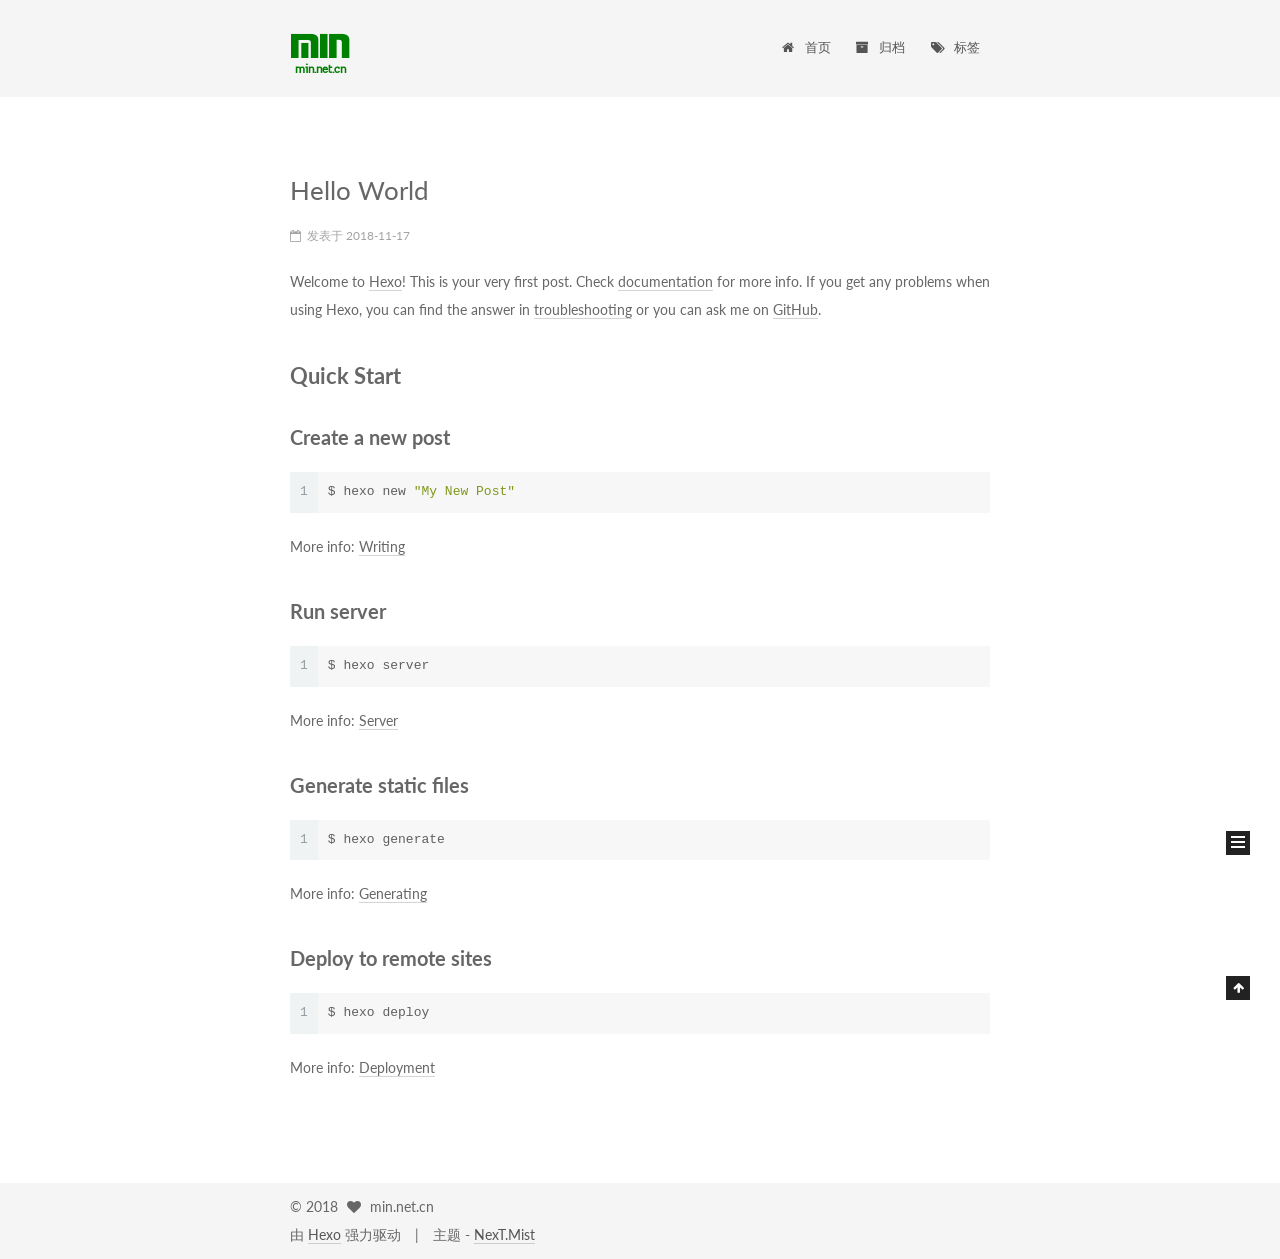
==== index.html @ 607eb0f5 "Site updated: 2018-11-21 21:12:52" ====
<!DOCTYPE html>



  


<html class="theme-next mist use-motion" lang="zh-Hans">
<head><meta name="generator" content="Hexo 3.8.0">
  <meta charset="UTF-8">
<meta http-equiv="X-UA-Compatible" content="IE=edge">
<meta name="viewport" content="width=device-width, initial-scale=1, maximum-scale=1">
<meta name="theme-color" content="#222">









<meta http-equiv="Cache-Control" content="no-transform">
<meta http-equiv="Cache-Control" content="no-siteapp">















  
  
  <link href="/lib/fancybox/source/jquery.fancybox.css?v=2.1.5" rel="stylesheet" type="text/css">




  
  
  
  

  
    
    
  

  

  

  

  

  
    
    
    <link href="//fonts.googleapis.com/css?family=Lato:300,300italic,400,400italic,700,700italic&subset=latin,latin-ext" rel="stylesheet" type="text/css">
  






<link href="/lib/font-awesome/css/font-awesome.min.css?v=4.6.2" rel="stylesheet" type="text/css">

<link href="/css/main.css?v=5.1.2" rel="stylesheet" type="text/css">


  <meta name="keywords" content="Hexo, NexT">








  <link rel="shortcut icon" type="image/x-icon" href="/favicon.ico?v=5.1.2">






<meta name="description" content="专注web前端开发">
<meta name="keywords" content="前端开发,javascript开发,html开发,css开发,vue开发,react开发,es6开发">
<meta property="og:type" content="website">
<meta property="og:title" content="min">
<meta property="og:url" content="http://min.net.cn/index.html">
<meta property="og:site_name" content="min">
<meta property="og:description" content="专注web前端开发">
<meta property="og:locale" content="zh-Hans">
<meta name="twitter:card" content="summary">
<meta name="twitter:title" content="min">
<meta name="twitter:description" content="专注web前端开发">



<script type="text/javascript" id="hexo.configurations">
  var NexT = window.NexT || {};
  var CONFIG = {
    root: '/',
    scheme: 'Mist',
    sidebar: {"position":"left","display":"post","offset":12,"offset_float":12,"b2t":false,"scrollpercent":false,"onmobile":false},
    fancybox: true,
    tabs: true,
    motion: true,
    duoshuo: {
      userId: '0',
      author: '博主'
    },
    algolia: {
      applicationID: '',
      apiKey: '',
      indexName: '',
      hits: {"per_page":10},
      labels: {"input_placeholder":"Search for Posts","hits_empty":"We didn't find any results for the search: ${query}","hits_stats":"${hits} results found in ${time} ms"}
    }
  };
</script>



  <link rel="canonical" href="http://min.net.cn/">





  <title>min - min.net.cn</title>
  














</head>

<body itemscope="" itemtype="http://schema.org/WebPage" lang="zh-Hans">

  
  
    
  

  <div class="container sidebar-position-left 
   page-home 
 ">
    <div class="headband"></div>

    <header id="header" class="header" itemscope="" itemtype="http://schema.org/WPHeader">
      <div class="header-inner"><div class="site-brand-wrapper">
  <div class="site-meta ">
    

    <div class="custom-logo-site-title">
      <a href="/" class="brand" rel="start">
        <!--<span class="logo-line-before"><i></i></span>
        <span class="logo-line-left"><i>&nbsp;</i></span>-->
        <span class="site-title">
        min
        <span class="logo-domain">min.net.cn</span>
        </span>
        <!--<span class="logo-line-right"><i>&nbsp;</i></span>
        <span class="logo-line-after"><i></i></span>-->
      </a>
    </div>
      
        <h1 class="site-subtitle" itemprop="description">min.net.cn</h1>
      
  </div>

  <div class="site-nav-toggle">
    <button>
      <span class="btn-bar"></span>
      <span class="btn-bar"></span>
      <span class="btn-bar"></span>
    </button>
  </div>
</div>

<nav class="site-nav">
  

  
    <ul id="menu" class="menu">
      
        
        <li class="menu-item menu-item-home">
          <a href="/" rel="section">
            
              <i class="menu-item-icon fa fa-fw fa-home"></i> <br>
            
            首页
          </a>
        </li>
      
        
        <li class="menu-item menu-item-archives">
          <a href="/archives/" rel="section">
            
              <i class="menu-item-icon fa fa-fw fa-archive"></i> <br>
            
            归档
          </a>
        </li>
      
        
        <li class="menu-item menu-item-tags">
          <a href="/tags/" rel="section">
            
              <i class="menu-item-icon fa fa-fw fa-tags"></i> <br>
            
            标签
          </a>
        </li>
      

      
    </ul>
  

  
</nav>



 </div>
    </header>

    <main id="main" class="main">
      <div class="main-inner">
        <div class="content-wrap">
          <div id="content" class="content">
            
  <section id="posts" class="posts-expand">
    
      

  

  
  
  

  <article class="post post-type-normal" itemscope="" itemtype="http://schema.org/Article">
  
  
  
  <div class="post-block">
    <link itemprop="mainEntityOfPage" href="http://min.net.cn/2018/11/17/hello-world/">

    <span hidden itemprop="author" itemscope="" itemtype="http://schema.org/Person">
      <meta itemprop="name" content="min.net.cn">
      <meta itemprop="description" content="">
      <meta itemprop="image" content="/images/avatar.gif">
    </span>

    <span hidden itemprop="publisher" itemscope="" itemtype="http://schema.org/Organization">
      <meta itemprop="name" content="min">
    </span>

    
      <header class="post-header">

        
        
          <h2 class="post-title" itemprop="name headline">
                
                <a class="post-title-link" href="/2018/11/17/hello-world/" itemprop="url">Hello World</a></h2>
        

        <div class="post-meta">
          <span class="post-time">
            
              <span class="post-meta-item-icon">
                <i class="fa fa-calendar-o"></i>
              </span>
              
                <span class="post-meta-item-text">发表于</span>
              
              <time title="创建于" itemprop="dateCreated datePublished" datetime="2018-11-17T22:28:00+08:00">
                2018-11-17
              </time>
            

            

            
          </span>

          

          
            
          

          
          

          

          

          

        </div>
      </header>
    

    
    
    
    <div class="post-body" itemprop="articleBody">

      
      

      
        
          
            <p>Welcome to <a href="https://hexo.io/" target="_blank" rel="noopener">Hexo</a>! This is your very first post. Check <a href="https://hexo.io/docs/" target="_blank" rel="noopener">documentation</a> for more info. If you get any problems when using Hexo, you can find the answer in <a href="https://hexo.io/docs/troubleshooting.html" target="_blank" rel="noopener">troubleshooting</a> or you can ask me on <a href="https://github.com/hexojs/hexo/issues" target="_blank" rel="noopener">GitHub</a>.</p>
<h2 id="Quick-Start"><a href="#Quick-Start" class="headerlink" title="Quick Start"></a>Quick Start</h2><h3 id="Create-a-new-post"><a href="#Create-a-new-post" class="headerlink" title="Create a new post"></a>Create a new post</h3><figure class="highlight bash"><table><tr><td class="gutter"><pre><span class="line">1</span><br></pre></td><td class="code"><pre><span class="line">$ hexo new <span class="string">"My New Post"</span></span><br></pre></td></tr></table></figure>
<p>More info: <a href="https://hexo.io/docs/writing.html" target="_blank" rel="noopener">Writing</a></p>
<h3 id="Run-server"><a href="#Run-server" class="headerlink" title="Run server"></a>Run server</h3><figure class="highlight bash"><table><tr><td class="gutter"><pre><span class="line">1</span><br></pre></td><td class="code"><pre><span class="line">$ hexo server</span><br></pre></td></tr></table></figure>
<p>More info: <a href="https://hexo.io/docs/server.html" target="_blank" rel="noopener">Server</a></p>
<h3 id="Generate-static-files"><a href="#Generate-static-files" class="headerlink" title="Generate static files"></a>Generate static files</h3><figure class="highlight bash"><table><tr><td class="gutter"><pre><span class="line">1</span><br></pre></td><td class="code"><pre><span class="line">$ hexo generate</span><br></pre></td></tr></table></figure>
<p>More info: <a href="https://hexo.io/docs/generating.html" target="_blank" rel="noopener">Generating</a></p>
<h3 id="Deploy-to-remote-sites"><a href="#Deploy-to-remote-sites" class="headerlink" title="Deploy to remote sites"></a>Deploy to remote sites</h3><figure class="highlight bash"><table><tr><td class="gutter"><pre><span class="line">1</span><br></pre></td><td class="code"><pre><span class="line">$ hexo deploy</span><br></pre></td></tr></table></figure>
<p>More info: <a href="https://hexo.io/docs/deployment.html" target="_blank" rel="noopener">Deployment</a></p>

          
        
      
    </div>
    
    
    

    

    

    

    <footer class="post-footer">
      

      

      

      
      
        <div class="post-eof"></div>
      
    </footer>
  </div>
  
  
  
  </article>


    
  </section>

  


          </div>
          


          

        </div>
        
          
  
  <div class="sidebar-toggle">
    <div class="sidebar-toggle-line-wrap">
      <span class="sidebar-toggle-line sidebar-toggle-line-first"></span>
      <span class="sidebar-toggle-line sidebar-toggle-line-middle"></span>
      <span class="sidebar-toggle-line sidebar-toggle-line-last"></span>
    </div>
  </div>

  <aside id="sidebar" class="sidebar">
    
    <div class="sidebar-inner">

      

      

      <section class="site-overview sidebar-panel sidebar-panel-active">
        <div class="site-author motion-element" itemprop="author" itemscope="" itemtype="http://schema.org/Person">
          <img class="site-author-image" itemprop="image" src="/images/avatar.gif" alt="min.net.cn">
          <p class="site-author-name" itemprop="name">min.net.cn</p>
           
              <p class="site-description motion-element" itemprop="description"></p>
           
        </div>
        <nav class="site-state motion-element">

          
            <div class="site-state-item site-state-posts">
              <a href="/archives/">
                <span class="site-state-item-count">1</span>
                <span class="site-state-item-name">日志</span>
              </a>
            </div>
          

          

          

        </nav>

        

        <div class="links-of-author motion-element">
          
        </div>

        
        

        
        

        


      </section>

      

      

    </div>
  </aside>


        
      </div>
    </main>

    <footer id="footer" class="footer">
      <div class="footer-inner">
        <div class="copyright">
  
  &copy; 
  <span itemprop="copyrightYear">2018</span>
  <span class="with-love">
    <i class="fa fa-heart"></i>
  </span>
  <span class="author" itemprop="copyrightHolder">min.net.cn</span>
</div>


<div class="powered-by">
  由 <a class="theme-link" href="https://hexo.io">Hexo</a> 强力驱动
</div>

<div class="theme-info">
  主题 -
  <a class="theme-link" href="https://github.com/iissnan/hexo-theme-next">
    NexT.Mist
  </a>
</div>


        

        
      </div>
    </footer>

    
      <div class="back-to-top">
        <i class="fa fa-arrow-up"></i>
        
      </div>
    

  </div>

  

<script type="text/javascript">
  if (Object.prototype.toString.call(window.Promise) !== '[object Function]') {
    window.Promise = null;
  }
</script>









  












  
  <script type="text/javascript" src="/lib/jquery/index.js?v=2.1.3"></script>

  
  <script type="text/javascript" src="/lib/fastclick/lib/fastclick.min.js?v=1.0.6"></script>

  
  <script type="text/javascript" src="/lib/jquery_lazyload/jquery.lazyload.js?v=1.9.7"></script>

  
  <script type="text/javascript" src="/lib/velocity/velocity.min.js?v=1.2.1"></script>

  
  <script type="text/javascript" src="/lib/velocity/velocity.ui.min.js?v=1.2.1"></script>

  
  <script type="text/javascript" src="/lib/fancybox/source/jquery.fancybox.pack.js?v=2.1.5"></script>


  


  <script type="text/javascript" src="/js/src/utils.js?v=5.1.2"></script>

  <script type="text/javascript" src="/js/src/motion.js?v=5.1.2"></script>



  
  

  
    <script type="text/javascript" src="/js/src/scrollspy.js?v=5.1.2"></script>
<script type="text/javascript" src="/js/src/post-details.js?v=5.1.2"></script>

  

  


  <script type="text/javascript" src="/js/src/bootstrap.js?v=5.1.2"></script>



  


  




	





  





  






  





  

  

  

  

  

  

</body>
</html>
---- css/main.css ----
/* normalize.css v3.0.2 | MIT License | git.io/normalize */
html {
  font-family: sans-serif; /* 1 */
  -ms-text-size-adjust: 100%; /* 2 */
  -webkit-text-size-adjust: 100%; /* 2 */
}
body {
  margin: 0;
}
article,
aside,
details,
figcaption,
figure,
footer,
header,
hgroup,
main,
menu,
nav,
section,
summary {
  display: block;
}
audio,
canvas,
progress,
video {
  display: inline-block; /* 1 */
  vertical-align: baseline; /* 2 */
}
audio:not([controls]) {
  display: none;
  height: 0;
}
[hidden],
template {
  display: none;
}
a {
  background-color: transparent;
}
a:active,
a:hover {
  outline: 0;
}
abbr[title] {
  border-bottom: 1px dotted;
}
b,
strong {
  font-weight: bold;
}
dfn {
  font-style: italic;
}
h1 {
  font-size: 2em;
  margin: 0.67em 0;
}
mark {
  background: #ff0;
  color: #000;
}
small {
  font-size: 80%;
}
sub,
sup {
  font-size: 75%;
  line-height: 0;
  position: relative;
  vertical-align: baseline;
}
sup {
  top: -0.5em;
}
sub {
  bottom: -0.25em;
}
img {
  border: 0;
}
svg:not(:root) {
  overflow: hidden;
}
figure {
  margin: 1em 40px;
}
hr {
  -moz-box-sizing: content-box;
  box-sizing: content-box;
  height: 0;
}
pre {
  overflow: auto;
}
code,
kbd,
pre,
samp {
  font-family: monospace, monospace;
  font-size: 1em;
}
button,
input,
optgroup,
select,
textarea {
  color: inherit; /* 1 */
  font: inherit; /* 2 */
  margin: 0; /* 3 */
}
button {
  overflow: visible;
}
button,
select {
  text-transform: none;
}
button,
html input[type="button"],
input[type="reset"],
input[type="submit"] {
  -webkit-appearance: button; /* 2 */
  cursor: pointer; /* 3 */
}
button[disabled],
html input[disabled] {
  cursor: default;
}
button::-moz-focus-inner,
input::-moz-focus-inner {
  border: 0;
  padding: 0;
}
input {
  line-height: normal;
}
input[type="checkbox"],
input[type="radio"] {
  box-sizing: border-box; /* 1 */
  padding: 0; /* 2 */
}
input[type="number"]::-webkit-inner-spin-button,
input[type="number"]::-webkit-outer-spin-button {
  height: auto;
}
input[type="search"] {
  -webkit-appearance: textfield; /* 1 */
  -moz-box-sizing: content-box;
  -webkit-box-sizing: content-box; /* 2 */
  box-sizing: content-box;
}
input[type="search"]::-webkit-search-cancel-button,
input[type="search"]::-webkit-search-decoration {
  -webkit-appearance: none;
}
fieldset {
  border: 1px solid #c0c0c0;
  margin: 0 2px;
  padding: 0.35em 0.625em 0.75em;
}
legend {
  border: 0; /* 1 */
  padding: 0; /* 2 */
}
textarea {
  overflow: auto;
}
optgroup {
  font-weight: bold;
}
table {
  border-collapse: collapse;
  border-spacing: 0;
}
td,
th {
  padding: 0;
}
::selection {
  background: #262a30;
  color: #fff;
}
body {
  position: relative;
  font-family: 'Lato', "PingFang SC", "Microsoft YaHei", sans-serif;
  font-size: 14px;
  line-height: 2;
  color: #555;
  background: #fff;
}
@media (max-width: 767px) {
  body {
    padding-right: 0 !important;
  }
}
@media (min-width: 768px) and (max-width: 991px) {
  body {
    padding-right: 0 !important;
  }
}
@media (min-width: 1600px) {
  body {
    font-size: 16px;
  }
}
h1,
h2,
h3,
h4,
h5,
h6 {
  margin: 0;
  padding: 0;
  font-weight: bold;
  line-height: 1.5;
  font-family: 'Lato', "PingFang SC", "Microsoft YaHei", sans-serif;
}
h2,
h3,
h4,
h5,
h6 {
  margin: 20px 0 15px;
}
h1 {
  font-size: 24px;
}
@media (max-width: 767px) {
  h1 {
    font-size: 20px;
  }
}
h2 {
  font-size: 22px;
}
@media (max-width: 767px) {
  h2 {
    font-size: 18px;
  }
}
h3 {
  font-size: 20px;
}
@media (max-width: 767px) {
  h3 {
    font-size: 16px;
  }
}
h4 {
  font-size: 18px;
}
@media (max-width: 767px) {
  h4 {
    font-size: 14px;
  }
}
h5 {
  font-size: 16px;
}
@media (max-width: 767px) {
  h5 {
    font-size: 12px;
  }
}
h6 {
  font-size: 14px;
}
@media (max-width: 767px) {
  h6 {
    font-size: 10px;
  }
}
p {
  margin: 0 0 20px 0;
}
a {
  color: #555;
  text-decoration: none;
  border-bottom: 1px solid #999;
  word-wrap: break-word;
}
a:hover {
  color: #222;
  border-bottom-color: #222;
}
blockquote {
  margin: 0;
  padding: 0;
}
img {
  display: block;
  margin: auto;
  max-width: 100%;
  height: auto;
}
hr {
  margin: 40px 0;
  height: 3px;
  border: none;
  background-color: #ddd;
  background-image: repeating-linear-gradient(-45deg, #fff, #fff 4px, transparent 4px, transparent 8px);
}
blockquote {
  padding: 0 15px;
  color: #666;
  border-left: 4px solid #ddd;
}
blockquote cite::before {
  content: "-";
  padding: 0 5px;
}
dt {
  font-weight: 700;
}
dd {
  margin: 0;
  padding: 0;
}
.text-left {
  text-align: left;
}
.text-center {
  text-align: center;
}
.text-right {
  text-align: right;
}
.text-justify {
  text-align: justify;
}
.text-nowrap {
  white-space: nowrap;
}
.text-lowercase {
  text-transform: lowercase;
}
.text-uppercase {
  text-transform: uppercase;
}
.text-capitalize {
  text-transform: capitalize;
}
.center-block {
  display: block;
  margin-left: auto;
  margin-right: auto;
}
.clearfix:before,
.clearfix:after {
  content: " ";
  display: table;
}
.clearfix:after {
  clear: both;
}
.pullquote {
  width: 45%;
}
.pullquote.left {
  float: left;
  margin-left: 5px;
  margin-right: 10px;
}
.pullquote.right {
  float: right;
  margin-left: 10px;
  margin-right: 5px;
}
.affix.affix.affix {
  position: fixed;
}
.translation {
  margin-top: -20px;
  font-size: 14px;
  color: #999;
}
.scrollbar-measure {
  width: 100px;
  height: 100px;
  overflow: scroll;
  position: absolute;
  top: -9999px;
}
.use-motion .motion-element {
  opacity: 0;
}
table {
  margin: 20px 0;
  width: 100%;
  border-collapse: collapse;
  border-spacing: 0;
  border: 1px solid #ddd;
  font-size: 14px;
  table-layout: fixed;
  word-wrap: break-all;
}
table>tbody>tr:nth-of-type(odd) {
  background-color: #f9f9f9;
}
table>tbody>tr:hover {
  background-color: #f5f5f5;
}
caption,
th,
td {
  padding: 8px;
  text-align: left;
  vertical-align: middle;
  font-weight: normal;
}
th,
td {
  border-bottom: 3px solid #ddd;
  border-right: 1px solid #eee;
}
th {
  padding-bottom: 10px;
  font-weight: 700;
}
td {
  border-bottom-width: 1px;
}
html,
body {
  height: 100%;
}
.container {
  position: relative;
  min-height: 100%;
}
.header-inner {
  margin: 0 auto;
  padding: 100px 0 70px;
  width: 700px;
}
@media (min-width: 1600px) {
  .container .header-inner {
    width: 900px;
  }
}
.main {
  padding-bottom: 150px;
}
.main-inner {
  margin: 0 auto;
  width: 700px;
}
@media (min-width: 1600px) {
  .container .main-inner {
    width: 900px;
  }
}
.footer {
  position: absolute;
  left: 0;
  bottom: 0;
  width: 100%;
  min-height: 50px;
}
.footer-inner {
  box-sizing: border-box;
  margin: 20px auto;
  width: 700px;
}
@media (min-width: 1600px) {
  .container .footer-inner {
    width: 900px;
  }
}
pre,
.highlight {
  overflow: auto;
  margin: 20px 0;
  padding: 0;
  font-size: 13px;
  color: #4d4d4c;
  background: #f7f7f7;
  line-height: 1.6;
}
pre,
code {
  font-family: consolas, Menlo, "PingFang SC", "Microsoft YaHei", monospace;
}
code {
  padding: 2px 4px;
  word-wrap: break-word;
  color: #555;
  background: #eee;
  border-radius: 3px;
  font-size: 13px;
}
pre code {
  padding: 0;
  color: #4d4d4c;
  background: none;
  text-shadow: none;
}
.highlight {
  border-radius: 1px;
}
.highlight pre {
  border: none;
  margin: 0;
  padding: 10px 0;
}
.highlight table {
  margin: 0;
  width: auto;
  border: none;
}
.highlight td {
  border: none;
  padding: 0;
}
.highlight figcaption {
  font-size: 1em;
  color: #4d4d4c;
  line-height: 1em;
  margin-bottom: 1em;
}
.highlight figcaption:before,
.highlight figcaption:after {
  content: " ";
  display: table;
}
.highlight figcaption:after {
  clear: both;
}
.highlight figcaption a {
  float: right;
  color: #4d4d4c;
}
.highlight figcaption a:hover {
  border-bottom-color: #4d4d4c;
}
.highlight .gutter pre {
  padding-left: 10px;
  padding-right: 10px;
  color: #869194;
  text-align: right;
  background-color: #eff2f3;
}
.highlight .code pre {
  width: 100%;
  padding-left: 10px;
  padding-right: 10px;
  background-color: #f7f7f7;
}
.highlight .line {
  height: 20px;
}
.gutter {
  -webkit-user-select: none;
  -moz-user-select: none;
  -ms-user-select: none;
  user-select: none;
}
.gist table {
  width: auto;
}
.gist table td {
  border: none;
}
pre .deletion {
  background: #fdd;
}
pre .addition {
  background: #dfd;
}
pre .meta {
  color: #8959a8;
}
pre .comment {
  color: #8e908c;
}
pre .variable,
pre .attribute,
pre .tag,
pre .regexp,
pre .ruby .constant,
pre .xml .tag .title,
pre .xml .pi,
pre .xml .doctype,
pre .html .doctype,
pre .css .id,
pre .css .class,
pre .css .pseudo {
  color: #c82829;
}
pre .number,
pre .preprocessor,
pre .built_in,
pre .literal,
pre .params,
pre .constant,
pre .command {
  color: #f5871f;
}
pre .ruby .class .title,
pre .css .rules .attribute,
pre .string,
pre .value,
pre .inheritance,
pre .header,
pre .ruby .symbol,
pre .xml .cdata,
pre .special,
pre .number,
pre .formula {
  color: #718c00;
}
pre .title,
pre .css .hexcolor {
  color: #3e999f;
}
pre .function,
pre .python .decorator,
pre .python .title,
pre .ruby .function .title,
pre .ruby .title .keyword,
pre .perl .sub,
pre .javascript .title,
pre .coffeescript .title {
  color: #4271ae;
}
pre .keyword,
pre .javascript .function {
  color: #8959a8;
}
.full-image.full-image.full-image {
  border: none;
  max-width: 100%;
  width: auto;
  margin: 20px auto;
}
@media (min-width: 992px) {
  .full-image.full-image.full-image {
    max-width: none;
    width: 110%;
    margin: 25px -5%;
  }
}
.blockquote-center,
.page-home .post-type-quote blockquote,
.page-post-detail .post-type-quote blockquote {
  position: relative;
  margin: 40px 0;
  padding: 0;
  border-left: none;
  text-align: center;
}
.blockquote-center::before,
.page-home .post-type-quote blockquote::before,
.page-post-detail .post-type-quote blockquote::before,
.blockquote-center::after,
.page-home .post-type-quote blockquote::after,
.page-post-detail .post-type-quote blockquote::after {
  position: absolute;
  content: ' ';
  display: block;
  width: 100%;
  height: 24px;
  opacity: 0.2;
  background-repeat: no-repeat;
  background-position: 0 -6px;
  background-size: 22px 22px;
}
.blockquote-center::before,
.page-home .post-type-quote blockquote::before,
.page-post-detail .post-type-quote blockquote::before {
  top: -20px;
  background-image: url("../images/quote-l.svg");
  border-top: 1px solid #ccc;
}
.blockquote-center::after,
.page-home .post-type-quote blockquote::after,
.page-post-detail .post-type-quote blockquote::after {
  bottom: -20px;
  background-image: url("../images/quote-r.svg");
  border-bottom: 1px solid #ccc;
  background-position: 100% 8px;
}
.blockquote-center p,
.page-home .post-type-quote blockquote p,
.page-post-detail .post-type-quote blockquote p,
.blockquote-center div,
.page-home .post-type-quote blockquote div,
.page-post-detail .post-type-quote blockquote div {
  text-align: center;
}
.post .post-body .group-picture img {
  box-sizing: border-box;
  padding: 0 3px;
  border: none;
}
.post .group-picture-row {
  overflow: hidden;
  margin-top: 6px;
}
.post .group-picture-row:first-child {
  margin-top: 0;
}
.post .group-picture-column {
  float: left;
}
.page-post-detail .post-body .group-picture-column {
  float: none;
  margin-top: 10px;
  width: auto !important;
}
.page-post-detail .post-body .group-picture-column img {
  margin: 0 auto;
}
.page-archive .group-picture-container {
  overflow: hidden;
}
.page-archive .group-picture-row {
  float: left;
}
.page-archive .group-picture-row:first-child {
  margin-top: 6px;
}
.page-archive .group-picture-column {
  max-width: 150px;
  max-height: 150px;
}
.post-body .note {
  position: relative;
  padding: 15px;
  margin-bottom: 20px;
  border: 1px solid #eee;
  border-left-width: 5px;
  border-radius: 3px;
}
.post-body .note h2,
.post-body .note h3,
.post-body .note h4,
.post-body .note h5,
.post-body .note h6 {
  margin-top: 0;
  margin-bottom: 0;
  border-bottom: initial;
  padding-top: 0 !important;
}
.post-body .note p:first-child,
.post-body .note ul:first-child,
.post-body .note ol:first-child,
.post-body .note table:first-child,
.post-body .note pre:first-child,
.post-body .note blockquote:first-child {
  margin-top: 0;
}
.post-body .note p:last-child,
.post-body .note ul:last-child,
.post-body .note ol:last-child,
.post-body .note table:last-child,
.post-body .note pre:last-child,
.post-body .note blockquote:last-child {
  margin-bottom: 0;
}
.post-body .note.default {
  border-left-color: #777;
}
.post-body .note.default h2,
.post-body .note.default h3,
.post-body .note.default h4,
.post-body .note.default h5,
.post-body .note.default h6 {
  color: #777;
}
.post-body .note.primary {
  border-left-color: #6f42c1;
}
.post-body .note.primary h2,
.post-body .note.primary h3,
.post-body .note.primary h4,
.post-body .note.primary h5,
.post-body .note.primary h6 {
  color: #6f42c1;
}
.post-body .note.info {
  border-left-color: #428bca;
}
.post-body .note.info h2,
.post-body .note.info h3,
.post-body .note.info h4,
.post-body .note.info h5,
.post-body .note.info h6 {
  color: #428bca;
}
.post-body .note.success {
  border-left-color: #5cb85c;
}
.post-body .note.success h2,
.post-body .note.success h3,
.post-body .note.success h4,
.post-body .note.success h5,
.post-body .note.success h6 {
  color: #5cb85c;
}
.post-body .note.warning {
  border-left-color: #f0ad4e;
}
.post-body .note.warning h2,
.post-body .note.warning h3,
.post-body .note.warning h4,
.post-body .note.warning h5,
.post-body .note.warning h6 {
  color: #f0ad4e;
}
.post-body .note.danger {
  border-left-color: #d9534f;
}
.post-body .note.danger h2,
.post-body .note.danger h3,
.post-body .note.danger h4,
.post-body .note.danger h5,
.post-body .note.danger h6 {
  color: #d9534f;
}
.post-body .label {
  display: inline;
  padding: 0 2px;
  white-space: nowrap;
}
.post-body .label.default {
  background-color: #f0f0f0;
}
.post-body .label.primary {
  background-color: #efe6f7;
}
.post-body .label.info {
  background-color: #e5f2f8;
}
.post-body .label.success {
  background-color: #e7f4e9;
}
.post-body .label.warning {
  background-color: #fcf6e1;
}
.post-body .label.danger {
  background-color: #fae8eb;
}
.post-body .tabs {
  position: relative;
  display: block;
  margin-bottom: 20px;
  padding-top: 10px;
}
.post-body .tabs ul.nav-tabs {
  margin: 0;
  padding: 0;
  display: flex;
  margin-bottom: -1px;
}
@media (max-width: 413px) {
  .post-body .tabs ul.nav-tabs {
    display: block;
    margin-bottom: 5px;
  }
}
.post-body .tabs ul.nav-tabs li.tab {
  list-style-type: none !important;
  margin: 0 0.25em 0 0;
  border-top: 3px solid transparent;
  border-left: 1px solid transparent;
  border-right: 1px solid transparent;
}
@media (max-width: 413px) {
  .post-body .tabs ul.nav-tabs li.tab {
    margin: initial;
    border-top: 1px solid transparent;
    border-left: 3px solid transparent;
    border-right: 1px solid transparent;
    border-bottom: 1px solid transparent;
  }
}
.post-body .tabs ul.nav-tabs li.tab a {
  outline: 0;
  border-bottom: initial;
  display: block;
  line-height: 1.8em;
  padding: 0.25em 0.75em;
  transition-duration: 0.2s;
  transition-timing-function: ease-out;
  transition-delay: 0s;
}
.post-body .tabs ul.nav-tabs li.tab a i {
  width: 1.285714285714286em;
}
.post-body .tabs ul.nav-tabs li.tab.active {
  border-top: 3px solid #fc6423;
  border-left: 1px solid #ddd;
  border-right: 1px solid #ddd;
  background-color: #fff;
}
@media (max-width: 413px) {
  .post-body .tabs ul.nav-tabs li.tab.active {
    border-top: 1px solid #ddd;
    border-left: 3px solid #fc6423;
    border-right: 1px solid #ddd;
    border-bottom: 1px solid #ddd;
  }
}
.post-body .tabs ul.nav-tabs li.tab.active a {
  cursor: default;
  color: #555;
}
.post-body .tabs .tab-content {
  background-color: #fff;
}
.post-body .tabs .tab-content .tab-pane {
  border: 1px solid #ddd;
  padding: 20px 20px 0 20px;
}
.post-body .tabs .tab-content .tab-pane:not(.active) {
  display: none !important;
}
.post-body .tabs .tab-content .tab-pane.active {
  display: block !important;
}
.btn {
  display: inline-block;
  padding: 0 20px;
  font-size: 14px;
  color: #fff;
  background: #222;
  border: 2px solid #222;
  text-decoration: none;
  border-radius: 0;
  transition-property: background-color;
  transition-duration: 0.2s;
  transition-timing-function: ease-in-out;
  transition-delay: 0s;
}
.btn:hover,
.post-button .btn:hover {
  border-color: #222;
  color: #222;
  background: #fff;
}
.btn-bar {
  display: block;
  width: 22px;
  height: 2px;
  background: #555;
  border-radius: 1px;
}
.btn-bar+.btn-bar {
  margin-top: 4px;
}
.pagination {
  margin: 120px 0 40px;
  text-align: center;
  border-top: 1px solid #eee;
}
.page-number-basic,
.pagination .prev,
.pagination .next,
.pagination .page-number,
.pagination .space {
  display: inline-block;
  position: relative;
  top: -1px;
  margin: 0 10px;
  padding: 0 10px;
  line-height: 30px;
}
@media (max-width: 767px) {
  .page-number-basic,
  .pagination .prev,
  .pagination .next,
  .pagination .page-number,
  .pagination .space {
    margin: 0 5px;
  }
}
.pagination .prev,
.pagination .next,
.pagination .page-number {
  border-bottom: 0;
  border-top: 1px solid #eee;
  transition-property: border-color;
  transition-duration: 0.2s;
  transition-timing-function: ease-in-out;
  transition-delay: 0s;
}
.pagination .prev:hover,
.pagination .next:hover,
.pagination .page-number:hover {
  border-top-color: #222;
}
.pagination .space {
  padding: 0;
  margin: 0;
}
.pagination .prev {
  margin-left: 0;
}
.pagination .next {
  margin-right: 0;
}
.pagination .page-number.current {
  color: #fff;
  background: #ccc;
  border-top-color: #ccc;
}
@media (max-width: 767px) {
  .pagination {
    border-top: none;
  }
  .pagination .prev,
  .pagination .next,
  .pagination .page-number {
    margin-bottom: 10px;
    border-top: 0;
    border-bottom: 1px solid #eee;
  }
  .pagination .prev:hover,
  .pagination .next:hover,
  .pagination .page-number:hover {
    border-bottom-color: #222;
  }
}
.comments {
  margin: 60px 20px 0;
}
.tag-cloud {
  text-align: center;
}
.tag-cloud a {
  display: inline-block;
  margin: 10px;
}
.back-to-top {
  box-sizing: border-box;
  position: fixed;
  bottom: -100px;
  right: 30px;
  z-index: 1050;
  padding: 0 6px;
  width: 24px;
  background: #222;
  font-size: 12px;
  opacity: 1;
  color: #fff;
  cursor: pointer;
  text-align: center;
  -webkit-transform: translateZ(0);
  transition-property: bottom;
  transition-duration: 0.2s;
  transition-timing-function: ease-in-out;
  transition-delay: 0s;
}
@media (min-width: 768px) and (max-width: 991px) {
  .back-to-top {
    display: none !important;
  }
}
@media (max-width: 767px) {
  .back-to-top {
    display: none !important;
  }
}
.back-to-top.back-to-top-on {
  bottom: 19px;
}
.header {
  background: transparent;
}
.header-inner {
  position: relative;
}
.headband {
  height: 3px;
  background: #222;
}
.site-meta {
  margin: 0;
  text-align: left;
}
@media (max-width: 767px) {
  .site-meta {
    text-align: center;
  }
}
.brand {
  position: relative;
  display: inline-block;
  padding: 0 40px;
  color: #222;
  background: #222;
  border-bottom: none;
}
.brand:hover {
  color: #222;
}
.logo {
  display: inline-block;
  margin-right: 5px;
  line-height: 36px;
  vertical-align: top;
}
.site-title {
  display: inline-block;
  vertical-align: top;
  line-height: 36px;
  font-size: 20px;
  font-weight: normal;
  font-family: 'Lato', "PingFang SC", "Microsoft YaHei", sans-serif;
}
.site-subtitle {
  margin-top: 10px;
  font-size: 13px;
  color: #999;
}
.use-motion .brand {
  opacity: 0;
}
.use-motion .logo,
.use-motion .site-title,
.use-motion .site-subtitle {
  opacity: 0;
  position: relative;
  top: -10px;
}
.site-nav-toggle {
  display: none;
  position: absolute;
  top: 10px;
  left: 10px;
}
@media (max-width: 767px) {
  .site-nav-toggle {
    display: block;
  }
}
.site-nav-toggle button {
  margin-top: 2px;
  padding: 9px 10px;
  background: transparent;
  border: none;
}
@media (max-width: 767px) {
  .site-nav {
    display: none;
    margin: 0 -10px;
    padding: 0 10px;
    clear: both;
    border-top: 1px solid #ddd;
  }
}
@media (min-width: 768px) and (max-width: 991px) {
  .site-nav {
    display: block !important;
  }
}
@media (min-width: 992px) {
  .site-nav {
    display: block !important;
  }
}
.menu {
  margin-top: 20px;
  padding-left: 0;
  text-align: center;
}
.menu .menu-item {
  display: inline-block;
  margin: 0 10px;
  list-style: none;
}
@media screen and (max-width: 767px) {
  .menu .menu-item {
    margin-top: 10px;
  }
}
.menu .menu-item a {
  display: block;
  font-size: 13px;
  line-height: inherit;
  border-bottom: 1px solid transparent;
  transition-property: border-color;
  transition-duration: 0.2s;
  transition-timing-function: ease-in-out;
  transition-delay: 0s;
}
.menu .menu-item a:hover {
  border-bottom-color: #222;
}
.menu .menu-item .fa {
  margin-right: 5px;
}
.use-motion .menu-item {
  opacity: 0;
}
.post-body {
  font-family: 'Lato', "PingFang SC", "Microsoft YaHei", sans-serif;
}
@media (max-width: 767px) {
  .post-body {
    word-break: break-word;
  }
}
.post-body .fancybox img {
  display: block !important;
  margin: 0 auto;
  cursor: pointer;
  cursor: zoom-in;
  cursor: -webkit-zoom-in;
}
.post-body .image-caption,
.post-body .figure .caption {
  margin: 10px auto 15px;
  text-align: center;
  font-size: 14px;
  color: #999;
  font-weight: bold;
  line-height: 1;
}
.post-sticky-flag {
  display: inline-block;
  font-size: 16px;
  -ms-transform: rotate(30deg);
  -webkit-transform: rotate(30deg);
  -moz-transform: rotate(30deg);
  -ms-transform: rotate(30deg);
  -o-transform: rotate(30deg);
  transform: rotate(30deg);
}
.posts-expand {
  padding-top: 40px;
}
@media (max-width: 767px) {
  .posts-expand {
    margin: 0 20px;
  }
  .post-body pre {
    padding: 10px;
  }
  .post-body pre .gutter pre {
    padding-right: 10px;
  }
  .post-body .highlight {
    margin-left: 0px;
    margin-right: 0px;
    padding: 0;
  }
  .post-body .highlight .gutter pre {
    padding-right: 10px;
  }
}
@media (min-width: 992px) {
  .posts-expand .post-body {
    text-align: justify;
  }
}
.posts-expand .post-body h2,
.posts-expand .post-body h3,
.posts-expand .post-body h4,
.posts-expand .post-body h5,
.posts-expand .post-body h6 {
  padding-top: 10px;
}
.posts-expand .post-body h2 .header-anchor,
.posts-expand .post-body h3 .header-anchor,
.posts-expand .post-body h4 .header-anchor,
.posts-expand .post-body h5 .header-anchor,
.posts-expand .post-body h6 .header-anchor {
  float: right;
  margin-left: 10px;
  color: #ccc;
  border-bottom-style: none;
  visibility: hidden;
}
.posts-expand .post-body h2 .header-anchor:hover,
.posts-expand .post-body h3 .header-anchor:hover,
.posts-expand .post-body h4 .header-anchor:hover,
.posts-expand .post-body h5 .header-anchor:hover,
.posts-expand .post-body h6 .header-anchor:hover {
  color: inherit;
}
.posts-expand .post-body h2:hover .header-anchor,
.posts-expand .post-body h3:hover .header-anchor,
.posts-expand .post-body h4:hover .header-anchor,
.posts-expand .post-body h5:hover .header-anchor,
.posts-expand .post-body h6:hover .header-anchor {
  visibility: visible;
}
.posts-expand .post-body ul li {
  list-style: circle;
}
.posts-expand .post-body img {
  box-sizing: border-box;
  margin: auto;
  padding: 3px;
  border: 1px solid #ddd;
}
.posts-expand .fancybox img {
  margin: 0 auto;
}
@media (max-width: 767px) {
  .posts-collapse {
    margin: 0 20px;
  }
  .posts-collapse .post-title,
  .posts-collapse .post-meta {
    display: block;
    width: auto;
    text-align: left;
  }
}
.posts-collapse {
  position: relative;
  z-index: 1010;
  margin-left: 0;
}
.posts-collapse::after {
  content: " ";
  position: absolute;
  top: 20px;
  left: 0;
  margin-left: -2px;
  width: 4px;
  height: 100%;
  background: #f5f5f5;
  z-index: -1;
}
@media (max-width: 767px) {
  .posts-collapse {
    margin: 0 20px;
  }
}
.posts-collapse .collection-title {
  position: relative;
  margin: 60px 0;
}
.posts-collapse .collection-title h1,
.posts-collapse .collection-title h2 {
  margin-left: 20px;
}
.posts-collapse .collection-title small {
  color: #bbb;
  margin-left: 5px;
}
.posts-collapse .collection-title::before {
  content: " ";
  position: absolute;
  left: 0;
  top: 50%;
  margin-left: -4px;
  margin-top: -4px;
  width: 8px;
  height: 8px;
  background: #bbb;
  border-radius: 50%;
}
.posts-collapse .post {
  margin: 30px 0;
}
.posts-collapse .post-header {
  position: relative;
  transition-duration: 0.2s;
  transition-timing-function: ease-in-out;
  transition-delay: 0s;
  transition-property: border;
  border-bottom: 1px dashed #ccc;
}
.posts-collapse .post-header::before {
  content: " ";
  position: absolute;
  left: 0;
  top: 12px;
  width: 6px;
  height: 6px;
  margin-left: -4px;
  background: #bbb;
  border-radius: 50%;
  border: 1px solid #fff;
  transition-duration: 0.2s;
  transition-timing-function: ease-in-out;
  transition-delay: 0s;
  transition-property: background;
}
.posts-collapse .post-header:hover {
  border-bottom-color: #666;
}
.posts-collapse .post-header:hover::before {
  background: #222;
}
.posts-collapse .post-meta {
  position: absolute;
  font-size: 12px;
  left: 20px;
  top: 5px;
}
.posts-collapse .post-comments-count {
  display: none;
}
.posts-collapse .post-title {
  margin-left: 60px;
  font-size: 16px;
  font-weight: normal;
  line-height: inherit;
}
.posts-collapse .post-title::after {
  margin-left: 3px;
  opacity: 0.6;
}
.posts-collapse .post-title a {
  color: #666;
  border-bottom: none;
}
.page-home .post-type-quote .post-header,
.page-post-detail .post-type-quote .post-header,
.page-home .post-type-quote .post-tags,
.page-post-detail .post-type-quote .post-tags {
  display: none;
}
.posts-expand .post-title {
  font-size: 26px;
  text-align: center;
  word-break: break-word;
  font-weight: 400;
}
@media (max-width: 767px) {
  .posts-expand .post-title {
    font-size: 22px;
  }
}
.posts-expand .post-title-link {
  display: inline-block;
  position: relative;
  color: #555;
  border-bottom: none;
  line-height: 1.2;
  vertical-align: top;
}
.posts-expand .post-title-link::before {
  content: "";
  position: absolute;
  width: 100%;
  height: 2px;
  bottom: 0;
  left: 0;
  background-color: #000;
  visibility: hidden;
  -webkit-transform: scaleX(0);
  -moz-transform: scaleX(0);
  -ms-transform: scaleX(0);
  -o-transform: scaleX(0);
  transform: scaleX(0);
  transition-duration: 0.2s;
  transition-timing-function: ease-in-out;
  transition-delay: 0s;
}
.posts-expand .post-title-link:hover::before {
  visibility: visible;
  -webkit-transform: scaleX(1);
  -moz-transform: scaleX(1);
  -ms-transform: scaleX(1);
  -o-transform: scaleX(1);
  transform: scaleX(1);
}
.posts-expand .post-title-link .fa {
  font-size: 16px;
}
.posts-expand .post-meta {
  margin: 3px 0 60px 0;
  color: #999;
  font-family: 'Lato', "PingFang SC", "Microsoft YaHei", sans-serif;
  font-size: 12px;
  text-align: center;
}
.posts-expand .post-meta .post-category-list {
  display: inline-block;
  margin: 0;
  padding: 3px;
}
.posts-expand .post-meta .post-category-list-link {
  color: #999;
}
.posts-expand .post-meta .post-description {
  font-size: 14px;
  margin-top: 2px;
}
.post-wordcount {
  display: inline-block;
}
.post-meta-divider {
  margin: 0 0.5em;
}
.post-meta-item-icon {
  margin-right: 3px;
}
@media (min-width: 768px) and (max-width: 991px) {
  .post-meta-item-icon {
    display: inline-block;
  }
}
@media (max-width: 767px) {
  .post-meta-item-icon {
    display: inline-block;
  }
}
@media (min-width: 768px) and (max-width: 991px) {
  .post-meta-item-text {
    display: none;
  }
}
@media (max-width: 767px) {
  .post-meta-item-text {
    display: none;
  }
}
@media (max-width: 767px) {
  .posts-expand .post-comments-count {
    display: none;
  }
}
.post-button {
  margin-top: 50px;
}
.post-button .btn {
  color: #555;
  font-size: 14px;
  background: transparent;
  border-radius: 0;
  line-height: 2;
  margin: 0 4px 8px 4px;
}
.post-button .fa-fw {
  width: 1.285714285714286em;
  text-align: left;
}
.posts-expand .post-tags {
  margin-top: 40px;
  text-align: center;
}
.posts-expand .post-tags a {
  display: inline-block;
  margin-right: 10px;
  font-size: 13px;
}
.post-nav {
  display: table;
  margin-top: 15px;
  width: 100%;
  border-top: 1px solid #eee;
}
.post-nav-divider {
  display: table-cell;
  width: 10%;
}
.post-nav-item {
  display: table-cell;
  padding: 10px 0 0 0;
  width: 45%;
  vertical-align: top;
}
.post-nav-item a {
  position: relative;
  display: block;
  line-height: 25px;
  font-size: 14px;
  color: #555;
  border-bottom: none;
}
.post-nav-item a:hover {
  color: #222;
  border-bottom: none;
}
.post-nav-item a:active {
  top: 2px;
}
.post-nav-item .fa {
  position: absolute;
  top: 8px;
  left: 0;
  font-size: 12px;
}
.post-nav-next a {
  padding-left: 15px;
}
.post-nav-prev {
  text-align: right;
}
.post-nav-prev a {
  padding-right: 15px;
}
.post-nav-prev .fa {
  right: 0;
  left: auto;
}
.posts-expand .post-eof {
  display: block;
  margin: 80px auto 60px;
  width: 8%;
  height: 1px;
  background: #ccc;
  text-align: center;
}
.post:last-child .post-eof.post-eof.post-eof {
  display: none;
}
.post-gallery {
  display: table;
  table-layout: fixed;
  width: 100%;
  border-collapse: separate;
}
.post-gallery-row {
  display: table-row;
}
.post-gallery .post-gallery-img {
  display: table-cell;
  text-align: center;
  vertical-align: middle;
  border: none;
}
.post-gallery .post-gallery-img img {
  max-width: 100%;
  max-height: 100%;
  border: none;
}
.fancybox-close,
.fancybox-close:hover {
  border: none;
}
.rtl.post-body p,
.rtl.post-body a,
.rtl.post-body h1,
.rtl.post-body h2,
.rtl.post-body h3,
.rtl.post-body h4,
.rtl.post-body h5,
.rtl.post-body h6,
.rtl.post-body li,
.rtl.post-body ul,
.rtl.post-body ol {
  direction: rtl;
  font-family: UKIJ Ekran;
}
.rtl.post-title {
  font-family: UKIJ Ekran;
}
.sidebar {
  position: fixed;
  right: 0;
  top: 0;
  bottom: 0;
  width: 0;
  z-index: 1040;
  box-shadow: inset 0 2px 6px #000;
  background: #222;
  -webkit-transform: translateZ(0);
}
.sidebar a {
  color: #999;
  border-bottom-color: #555;
}
.sidebar a:hover {
  color: #eee;
}
@media (min-width: 768px) and (max-width: 991px) {
  .sidebar {
    display: none !important;
  }
}
@media (max-width: 767px) {
  .sidebar {
    display: none !important;
  }
}
.sidebar-inner {
  position: relative;
  padding: 20px 10px;
  color: #999;
  text-align: center;
}
.sidebar-toggle {
  position: fixed;
  right: 30px;
  bottom: 45px;
  width: 14px;
  height: 14px;
  padding: 5px;
  background: #222;
  line-height: 0;
  z-index: 1050;
  cursor: pointer;
  -webkit-transform: translateZ(0);
}
@media (min-width: 768px) and (max-width: 991px) {
  .sidebar-toggle {
    display: none !important;
  }
}
@media (max-width: 767px) {
  .sidebar-toggle {
    display: none !important;
  }
}
.sidebar-toggle-line {
  position: relative;
  display: inline-block;
  vertical-align: top;
  height: 2px;
  width: 100%;
  background: #fff;
  margin-top: 3px;
}
.sidebar-toggle-line:first-child {
  margin-top: 0;
}
.site-author-image {
  display: block;
  margin: 0 auto;
  padding: 2px;
  max-width: 96px;
  height: auto;
  border: 2px solid #333;
}
.site-author-name {
  margin: 5px 0 0;
  text-align: center;
  color: #f5f5f5;
  font-weight: normal;
}
.site-description {
  margin-top: 5px;
  text-align: center;
  font-size: 14px;
  color: #999;
}
.site-state {
  overflow: hidden;
  line-height: 1.4;
  white-space: nowrap;
  text-align: center;
}
.site-state-item {
  display: inline-block;
  padding: 0 15px;
  border-left: 1px solid #333;
}
.site-state-item:first-child {
  border-left: none;
}
.site-state-item a {
  border-bottom: none;
}
.site-state-item-count {
  display: block;
  text-align: center;
  color: inherit;
  font-weight: 600;
  font-size: 18px;
}
.site-state-item-name {
  font-size: 13px;
  color: inherit;
}
.feed-link {
  margin-top: 20px;
}
.feed-link a {
  display: inline-block;
  padding: 0 15px;
  color: #fc6423;
  border: 1px solid #fc6423;
  border-radius: 4px;
}
.feed-link a i {
  color: #fc6423;
  font-size: 14px;
}
.feed-link a:hover {
  color: #fff;
  background: #fc6423;
}
.feed-link a:hover i {
  color: #fff;
}
.links-of-author {
  margin-top: 20px;
  display: flex;
  flex-wrap: wrap;
  justify-content: center;
}
.links-of-author a {
  display: inline-block;
  vertical-align: middle;
  margin-right: 10px;
  margin-bottom: 10px;
  border-bottom-color: #555;
  font-size: 13px;
}
.links-of-author a:before {
  display: inline-block;
  vertical-align: middle;
  margin-right: 3px;
  content: " ";
  width: 4px;
  height: 4px;
  border-radius: 50%;
  background: #20ad8a;
}
.links-of-blogroll {
  font-size: 13px;
}
.links-of-blogroll-title {
  margin-top: 20px;
  font-size: 14px;
  font-weight: 600;
}
.links-of-blogroll-list {
  margin: 0;
  padding: 0;
  list-style: none;
}
.links-of-blogroll-item {
  padding: 2px 10px;
}
.sidebar-nav {
  margin: 0 0 20px;
  padding-left: 0;
}
.sidebar-nav li {
  display: inline-block;
  cursor: pointer;
  border-bottom: 1px solid transparent;
  font-size: 14px;
  color: #555;
}
.sidebar-nav li:hover {
  color: #f5f5f5;
}
.page-post-detail .sidebar-nav-toc {
  padding: 0 5px;
}
.page-post-detail .sidebar-nav-overview {
  margin-left: 10px;
}
.sidebar-nav .sidebar-nav-active {
  color: #87daff;
  border-bottom-color: #87daff;
}
.sidebar-nav .sidebar-nav-active:hover {
  color: #87daff;
}
.sidebar-panel {
  display: none;
}
.sidebar-panel-active {
  display: block;
}
.post-toc-empty {
  font-size: 14px;
  color: #666;
}
.post-toc-wrap {
  overflow: hidden;
}
.post-toc {
  overflow: auto;
}
.post-toc ol {
  margin: 0;
  padding: 0 2px 5px 10px;
  text-align: left;
  list-style: none;
  font-size: 14px;
}
.post-toc ol > ol {
  padding-left: 0;
}
.post-toc ol a {
  transition-duration: 0.2s;
  transition-timing-function: ease-in-out;
  transition-delay: 0s;
  transition-property: all;
  color: #999;
  border-bottom-color: #555;
}
.post-toc ol a:hover {
  color: #ccc;
  border-bottom-color: #ccc;
}
.post-toc .nav-item {
  overflow: hidden;
  text-overflow: ellipsis;
  white-space: nowrap;
  line-height: 1.8;
}
.post-toc .nav .nav-child {
  display: none;
}
.post-toc .nav .active > .nav-child {
  display: block;
}
.post-toc .nav .active-current > .nav-child {
  display: block;
}
.post-toc .nav .active-current > .nav-child > .nav-item {
  display: block;
}
.post-toc .nav .active > a {
  color: #87daff;
  border-bottom-color: #87daff;
}
.post-toc .nav .active-current > a {
  color: #87daff;
}
.post-toc .nav .active-current > a:hover {
  color: #87daff;
}
.footer {
  font-size: 14px;
  color: #999;
}
.footer img {
  border: none;
}
.footer-inner {
  text-align: center;
}
.with-love {
  display: inline-block;
  margin: 0 5px;
}
.powered-by,
.theme-info {
  display: inline-block;
}
.powered-by {
  margin-right: 10px;
}
.powered-by::after {
  content: "|";
  padding-left: 10px;
}
.cc-license {
  margin-top: 10px;
  text-align: center;
}
.cc-license .cc-opacity {
  opacity: 0.7;
  border-bottom: none;
}
.cc-license .cc-opacity:hover {
  opacity: 0.9;
}
.cc-license img {
  display: inline-block;
}
.theme-next #ds-thread #ds-reset {
  color: #555;
}
.theme-next #ds-thread #ds-reset .ds-replybox {
  margin-bottom: 30px;
}
.theme-next #ds-thread #ds-reset .ds-replybox .ds-avatar,
.theme-next #ds-reset .ds-avatar img {
  box-shadow: none;
}
.theme-next #ds-thread #ds-reset .ds-textarea-wrapper {
  border-color: #c7d4e1;
  background: none;
  border-top-right-radius: 3px;
  border-top-left-radius: 3px;
}
.theme-next #ds-thread #ds-reset .ds-textarea-wrapper textarea {
  height: 60px;
}
.theme-next #ds-reset .ds-rounded-top {
  border-radius: 0;
}
.theme-next #ds-thread #ds-reset .ds-post-toolbar {
  box-sizing: border-box;
  border: 1px solid #c7d4e1;
  background: #f6f8fa;
}
.theme-next #ds-thread #ds-reset .ds-post-options {
  height: 40px;
  border: none;
  background: none;
}
.theme-next #ds-thread #ds-reset .ds-toolbar-buttons {
  top: 11px;
}
.theme-next #ds-thread #ds-reset .ds-sync {
  top: 5px;
}
.theme-next #ds-thread #ds-reset .ds-post-button {
  top: 4px;
  right: 5px;
  width: 90px;
  height: 30px;
  border: 1px solid #c5ced7;
  border-radius: 3px;
  background-image: linear-gradient(#fbfbfc, #f5f7f9);
  color: #60676d;
}
.theme-next #ds-thread #ds-reset .ds-post-button:hover {
  background-position: 0 -30px;
  color: #60676d;
}
.theme-next #ds-thread #ds-reset .ds-comments-info {
  padding: 10px 0;
}
.theme-next #ds-thread #ds-reset .ds-sort {
  display: none;
}
.theme-next #ds-thread #ds-reset li.ds-tab a.ds-current {
  border: none;
  background: #f6f8fa;
  color: #60676d;
}
.theme-next #ds-thread #ds-reset li.ds-tab a.ds-current:hover {
  background-color: #e9f0f7;
  color: #60676d;
}
.theme-next #ds-thread #ds-reset li.ds-tab a {
  border-radius: 2px;
  padding: 5px;
}
.theme-next #ds-thread #ds-reset .ds-login-buttons p {
  color: #999;
  line-height: 36px;
}
.theme-next #ds-thread #ds-reset .ds-login-buttons .ds-service-list li {
  height: 28px;
}
.theme-next #ds-thread #ds-reset .ds-service-list a {
  background: none;
  padding: 5px;
  border: 1px solid;
  border-radius: 3px;
  text-align: center;
}
.theme-next #ds-thread #ds-reset .ds-service-list a:hover {
  color: #fff;
  background: #666;
}
.theme-next #ds-thread #ds-reset .ds-service-list .ds-weibo {
  color: #fc9b00;
  border-color: #fc9b00;
}
.theme-next #ds-thread #ds-reset .ds-service-list .ds-weibo:hover {
  background: #fc9b00;
}
.theme-next #ds-thread #ds-reset .ds-service-list .ds-qq {
  color: #60a3ec;
  border-color: #60a3ec;
}
.theme-next #ds-thread #ds-reset .ds-service-list .ds-qq:hover {
  background: #60a3ec;
}
.theme-next #ds-thread #ds-reset .ds-service-list .ds-renren {
  color: #2e7ac4;
  border-color: #2e7ac4;
}
.theme-next #ds-thread #ds-reset .ds-service-list .ds-renren:hover {
  background: #2e7ac4;
}
.theme-next #ds-thread #ds-reset .ds-service-list .ds-douban {
  color: #37994c;
  border-color: #37994c;
}
.theme-next #ds-thread #ds-reset .ds-service-list .ds-douban:hover {
  background: #37994c;
}
.theme-next #ds-thread #ds-reset .ds-service-list .ds-kaixin {
  color: #fef20d;
  border-color: #fef20d;
}
.theme-next #ds-thread #ds-reset .ds-service-list .ds-kaixin:hover {
  background: #fef20d;
}
.theme-next #ds-thread #ds-reset .ds-service-list .ds-netease {
  color: #f00;
  border-color: #f00;
}
.theme-next #ds-thread #ds-reset .ds-service-list .ds-netease:hover {
  background: #f00;
}
.theme-next #ds-thread #ds-reset .ds-service-list .ds-sohu {
  color: #ffcb05;
  border-color: #ffcb05;
}
.theme-next #ds-thread #ds-reset .ds-service-list .ds-sohu:hover {
  background: #ffcb05;
}
.theme-next #ds-thread #ds-reset .ds-service-list .ds-baidu {
  color: #2831e0;
  border-color: #2831e0;
}
.theme-next #ds-thread #ds-reset .ds-service-list .ds-baidu:hover {
  background: #2831e0;
}
.theme-next #ds-thread #ds-reset .ds-service-list .ds-google {
  color: #166bec;
  border-color: #166bec;
}
.theme-next #ds-thread #ds-reset .ds-service-list .ds-google:hover {
  background: #166bec;
}
.theme-next #ds-thread #ds-reset .ds-service-list .ds-weixin {
  color: #00ce0d;
  border-color: #00ce0d;
}
.theme-next #ds-thread #ds-reset .ds-service-list .ds-weixin:hover {
  background: #00ce0d;
}
.theme-next #ds-thread #ds-reset .ds-service-list .ds-more-services {
  border: none;
}
.theme-next #ds-thread #ds-reset .ds-service-list .ds-more-services:hover {
  background: none;
}
.theme-next #ds-reset .duoshuo-ua-admin {
  display: inline-block;
  color: #f00;
}
.theme-next #ds-reset .duoshuo-ua-platform,
.theme-next #ds-reset .duoshuo-ua-browser {
  color: #ccc;
}
.theme-next #ds-reset .duoshuo-ua-platform .fa,
.theme-next #ds-reset .duoshuo-ua-browser .fa {
  display: inline-block;
  margin-right: 3px;
}
.theme-next #ds-reset .duoshuo-ua-separator {
  display: inline-block;
  margin-left: 5px;
}
.theme-next .this_ua {
  background-color: #ccc !important;
  border-radius: 4px;
  padding: 0 5px !important;
  margin: 1px 1px !important;
  border: 1px solid #bbb !important;
  color: #fff;
  display: inline-block !important;
}
.theme-next .this_ua.admin {
  background-color: #d9534f !important;
  border-color: #d9534f !important;
}
.theme-next .this_ua.platform.iOS,
.theme-next .this_ua.platform.Mac,
.theme-next .this_ua.platform.Windows {
  background-color: #39b3d7 !important;
  border-color: #46b8da !important;
}
.theme-next .this_ua.platform.Linux {
  background-color: #3a3a3a !important;
  border-color: #1f1f1f !important;
}
.theme-next .this_ua.platform.Android {
  background-color: #00c47d !important;
  border-color: #01b171 !important;
}
.theme-next .this_ua.browser.Mobile,
.theme-next .this_ua.browser.Chrome {
  background-color: #5cb85c !important;
  border-color: #4cae4c !important;
}
.theme-next .this_ua.browser.Firefox {
  background-color: #f0ad4e !important;
  border-color: #eea236 !important;
}
.theme-next .this_ua.browser.Maxthon,
.theme-next .this_ua.browser.IE {
  background-color: #428bca !important;
  border-color: #357ebd !important;
}
.theme-next .this_ua.browser.baidu,
.theme-next .this_ua.browser.UCBrowser,
.theme-next .this_ua.browser.Opera {
  background-color: #d9534f !important;
  border-color: #d43f3a !important;
}
.theme-next .this_ua.browser.Android,
.theme-next .this_ua.browser.QQBrowser {
  background-color: #78ace9 !important;
  border-color: #4cae4c !important;
}
.post-spread {
  margin-top: 20px;
  text-align: center;
}
.jiathis_style {
  display: inline-block;
}
.jiathis_style a {
  border: none;
}
.fa {
  font-family: FontAwesome !important;
}
.post-spread {
  margin-top: 20px;
  text-align: center;
}
.bdshare-slide-button-box a {
  border: none;
}
.bdsharebuttonbox {
  display: inline-block;
}
.bdsharebuttonbox a {
  border: none;
}
.local-search-pop-overlay {
  position: fixed;
  width: 100%;
  height: 100%;
  top: 0;
  left: 0;
  z-index: 2080;
  background-color: rgba(0,0,0,0.3);
}
.local-search-popup {
  display: none;
  position: fixed;
  top: 10%;
  left: 50%;
  margin-left: -350px;
  width: 700px;
  height: 80%;
  padding: 0;
  background: #fff;
  color: #333;
  z-index: 9999;
  border-radius: 5px;
}
@media (max-width: 767px) {
  .local-search-popup {
    padding: 0;
    top: 0;
    left: 0;
    margin: 0;
    width: 100%;
    height: 100%;
    border-radius: 0;
  }
}
.local-search-popup ul.search-result-list {
  padding: 0;
  margin: 0 5px;
}
.local-search-popup p.search-result {
  border-bottom: 1px dashed #ccc;
  padding: 5px 0;
}
.local-search-popup a.search-result-title {
  font-weight: bold;
  font-size: 16px;
}
.local-search-popup .search-keyword {
  border-bottom: 1px dashed #f00;
  font-weight: bold;
  color: #f00;
}
.local-search-popup .local-search-header {
  padding: 5px;
  height: 36px;
  background: #f5f5f5;
  border-top-left-radius: 5px;
  border-top-right-radius: 5px;
}
.local-search-popup #local-search-result {
  overflow: auto;
  position: relative;
  padding: 5px 25px;
  height: calc(100% - 55px);
}
.local-search-popup .local-search-input-wrapper {
  display: inline-block;
  width: calc(100% - 90px);
  height: 36px;
  line-height: 36px;
  padding: 0 5px;
}
.local-search-popup .local-search-input-wrapper input {
  padding: 8px 0;
  height: 20px;
  display: block;
  width: 100%;
  outline: none;
  border: none;
  background: transparent;
  vertical-align: middle;
}
.local-search-popup .search-icon,
.local-search-popup .popup-btn-close {
  display: inline-block;
  font-size: 18px;
  color: #999;
  height: 36px;
  width: 18px;
  padding-left: 10px;
  padding-right: 10px;
}
.local-search-popup .search-icon {
  float: left;
}
.local-search-popup .popup-btn-close {
  border-left: 1px solid #eee;
  float: right;
  cursor: pointer;
}
.local-search-popup #no-result {
  position: absolute;
  left: 50%;
  top: 50%;
  -webkit-transform: translate(-50%, -50%);
  -webkit-transform: translate(-50%, -50%);
  -moz-transform: translate(-50%, -50%);
  -ms-transform: translate(-50%, -50%);
  -o-transform: translate(-50%, -50%);
  transform: translate(-50%, -50%);
  color: #ccc;
}
.site-uv,
.site-pv,
.page-pv {
  display: inline-block;
}
.site-uv .busuanzi-value,
.site-pv .busuanzi-value,
.page-pv .busuanzi-value {
  margin: 0 5px;
}
.site-uv {
  margin-right: 10px;
}
.site-uv::after {
  content: "|";
  padding-left: 10px;
}
.use-motion .post {
  opacity: 0;
}
.page-archive .archive-page-counter {
  position: relative;
  top: 3px;
  left: 20px;
}
@media (max-width: 767px) {
  .page-archive .archive-page-counter {
    top: 5px;
  }
}
.page-archive .posts-collapse .archive-move-on {
  position: absolute;
  top: 11px;
  left: 0;
  margin-left: -6px;
  width: 10px;
  height: 10px;
  opacity: 0.5;
  background: #555;
  border: 1px solid #fff;
  border-radius: 50%;
}
.category-all-page .category-all-title {
  text-align: center;
}
.category-all-page .category-all {
  margin-top: 20px;
}
.category-all-page .category-list {
  margin: 0;
  padding: 0;
  list-style: none;
}
.category-all-page .category-list-item {
  margin: 5px 10px;
}
.category-all-page .category-list-count {
  color: #bbb;
}
.category-all-page .category-list-count:before {
  display: inline;
  content: " (";
}
.category-all-page .category-list-count:after {
  display: inline;
  content: ") ";
}
.category-all-page .category-list-child {
  padding-left: 10px;
}
#schedule ul#event-list {
  padding-left: 30px;
}
#schedule ul#event-list hr {
  margin: 20px 0 45px 0 !important;
  background: #222;
}
#schedule ul#event-list hr:after {
  display: inline-block;
  content: 'NOW';
  background: #222;
  color: #fff;
  font-weight: bold;
  text-align: right;
  padding: 0 5px;
}
#schedule ul#event-list li.event {
  margin: 20px 0px;
  background: #f9f9f9;
  padding-left: 10px;
  min-height: 40px;
}
#schedule ul#event-list li.event h2.event-summary {
  margin: 0;
  padding-bottom: 3px;
}
#schedule ul#event-list li.event h2.event-summary:before {
  display: inline-block;
  font-family: FontAwesome;
  font-size: 8px;
  content: '\f111';
  vertical-align: middle;
  margin-right: 25px;
  color: #bbb;
}
#schedule ul#event-list li.event span.event-relative-time {
  display: inline-block;
  font-size: 12px;
  font-weight: 400;
  padding-left: 12px;
  color: #bbb;
}
#schedule ul#event-list li.event span.event-details {
  display: block;
  color: #bbb;
  margin-left: 56px;
  padding-top: 3px;
  padding-bottom: 6px;
  text-indent: -24px;
  line-height: 18px;
}
#schedule ul#event-list li.event span.event-details:before {
  text-indent: 0;
  display: inline-block;
  width: 14px;
  font-family: FontAwesome;
  text-align: center;
  margin-right: 9px;
  color: #bbb;
}
#schedule ul#event-list li.event span.event-details.event-location:before {
  content: '\f041';
}
#schedule ul#event-list li.event span.event-details.event-duration:before {
  content: '\f017';
}
#schedule ul#event-list li.event-past {
  background: #fcfcfc;
}
#schedule ul#event-list li.event-past > * {
  opacity: 0.6;
}
#schedule ul#event-list li.event-past h2.event-summary {
  color: #bbb;
}
#schedule ul#event-list li.event-past h2.event-summary:before {
  color: #dfdfdf;
}
#schedule ul#event-list li.event-now {
  background: #222;
  color: #fff;
  padding: 15px 0 15px 10px;
}
#schedule ul#event-list li.event-now h2.event-summary:before {
  -webkit-transform: scale(1.2);
  -moz-transform: scale(1.2);
  -ms-transform: scale(1.2);
  -o-transform: scale(1.2);
  transform: scale(1.2);
  color: #fff;
  animation: dot-flash 1s alternate infinite ease-in-out;
}
#schedule ul#event-list li.event-now * {
  color: #fff !important;
}
@-moz-keyframes dot-flash {
  from {
    opacity: 1;
    -webkit-transform: scale(1.1);
    -moz-transform: scale(1.1);
    -ms-transform: scale(1.1);
    -o-transform: scale(1.1);
    transform: scale(1.1);
  }
  to {
    opacity: 0;
    -webkit-transform: scale(1);
    -moz-transform: scale(1);
    -ms-transform: scale(1);
    -o-transform: scale(1);
    transform: scale(1);
  }
}
@-webkit-keyframes dot-flash {
  from {
    opacity: 1;
    -webkit-transform: scale(1.1);
    -moz-transform: scale(1.1);
    -ms-transform: scale(1.1);
    -o-transform: scale(1.1);
    transform: scale(1.1);
  }
  to {
    opacity: 0;
    -webkit-transform: scale(1);
    -moz-transform: scale(1);
    -ms-transform: scale(1);
    -o-transform: scale(1);
    transform: scale(1);
  }
}
@-o-keyframes dot-flash {
  from {
    opacity: 1;
    -webkit-transform: scale(1.1);
    -moz-transform: scale(1.1);
    -ms-transform: scale(1.1);
    -o-transform: scale(1.1);
    transform: scale(1.1);
  }
  to {
    opacity: 0;
    -webkit-transform: scale(1);
    -moz-transform: scale(1);
    -ms-transform: scale(1);
    -o-transform: scale(1);
    transform: scale(1);
  }
}
@keyframes dot-flash {
  from {
    opacity: 1;
    -webkit-transform: scale(1.1);
    -moz-transform: scale(1.1);
    -ms-transform: scale(1.1);
    -o-transform: scale(1.1);
    transform: scale(1.1);
  }
  to {
    opacity: 0;
    -webkit-transform: scale(1);
    -moz-transform: scale(1);
    -ms-transform: scale(1);
    -o-transform: scale(1);
    transform: scale(1);
  }
}
.page-post-detail .sidebar-toggle-line {
  background: #87daff;
}
.page-post-detail .comments {
  overflow: hidden;
}
h1,
h2,
h3,
h4,
h5,
h6 {
  margin: 20px 0 10px;
}
p {
  margin: 0 0 25px 0;
}
a {
  border-bottom-color: #ccc;
}
hr {
  margin: 20px 0;
  height: 2px;
}
.main-inner {
  margin-top: 80px;
}
.header {
  background: #f5f5f5;
}
.header-inner {
  padding: 25px 0 20px;
}
.header-inner:before,
.header-inner:after {
  content: " ";
  display: table;
}
.header-inner:after {
  clear: both;
}
@media (max-width: 767px) {
  .header-inner {
    width: auto;
    margin-bottom: 50px;
    padding: 10px;
  }
}
@font-face {
  font-family: 'empikProRegular';
  src: url("../fonts/font20367/empikProRegular.eot");
  src: url("../fonts/font20367/empikProRegular?#iefix") format('embedded-opentype'), url("../fonts/font20367/empikProRegular.woff") format('woff'), url("../fonts/font20367/empikProRegular.ttf") format('truetype'), url("../fonts/font20367/empikProRegular.svg#Babylonindustrial2") format('svg');
  font-weight: normal;
  font-style: normal;
}
@font-face {
  font-family: 'Kingthings Slipperylip';
  src: url("../fonts/bb452/Kingthings Slipperylip.eot");
  src: url("../fonts/bb452/Kingthings Slipperylip?#iefix") format('embedded-opentype'), url("../fonts/bb452/Kingthings Slipperylip.woff") format('woff'), url("../fonts/bb452/Kingthings Slipperylip.ttf") format('truetype'), url("../fonts/font1001/Kingthings Slipperylip.svg#Babylonindustrial2") format('svg');
  font-weight: normal;
  font-style: normal;
}
@font-face {
  font-family: 'PoLand';
  src: url("../fonts/font1001/PotLand.eot");
  src: url("../fonts/font1001/PotLand?#iefix") format('embedded-opentype'), url("../fonts/font1001/PotLand.woff") format('woff'), url("../fonts/font1001/PotLand.ttf") format('truetype'), url("../fonts/font1001/PotLand.svg#Babylonindustrial2") format('svg');
  font-weight: normal;
  font-style: normal;
}
@font-face {
  font-family: 'Chromeyellow';
  src: url("../fonts/Chromeyellow/Chromeyellow.eot");
  src: url("../fonts/Chromeyellow/Chromeyellow?#iefix") format('embedded-opentype'), url("../fonts/Chromeyellow/Chromeyellow.woff") format('woff'), url("../fonts/Chromeyellow/Chromeyellow.TTF") format('truetype'), url("../fonts/Chromeyellow/Chromeyellow.svg#Babylonindustrial2") format('svg');
  font-weight: normal;
  font-style: normal;
}
@font-face {
  font-family: 'Babylonindustrial2';
  src: url("../fonts/logo.eot");
  src: url("../fonts/logo?#iefix") format('embedded-opentype'), url("../fonts/logo.woff") format('woff'), url("../fonts/logo.ttf") format('truetype'), url("../fonts/logo.svg#Babylonindustrial2") format('svg');
  font-weight: normal;
  font-style: normal;
}
.site-meta {
  float: left;
  line-height: normal;
}
@media (max-width: 767px) {
  .site-meta {
    margin-left: 10px;
  }
}
.site-meta .brand {
  padding: 2px 1px;
  background: none;
}
@media (max-width: 767px) {
  .site-meta .brand {
    display: block;
  }
}
.site-meta .logo {
  display: none;
}
.site-meta .site-title {
  font-size: 26px;
  font-weight: bolder;
  top: 0;
  color: #008000;
  text-align: center;
  letter-spacing: 1px;
  line-height: 36px;
  font-family: 'Babylonindustrial2', 'Kingthings Slipperylip', 'PoLand', 'Chromeyellow', 'Lato', "PingFang SC", "Microsoft YaHei", sans-serif;
}
@media (max-width: 767px) {
  .site-meta .site-title {
    line-height: 34px;
  }
}
.site-meta .site-title .logo-domain {
  display: block;
  font-size: 12px;
  line-height: 12px;
  letter-spacing: 0;
  font-family: 'empikProRegular', 'Lato', "PingFang SC", "Microsoft YaHei", sans-serif;
}
.logo-line-before,
.logo-line-after {
  display: block;
  overflow: hidden;
  margin: 0 auto;
  width: 100.1%;
}
@media (max-width: 767px) {
  .logo-line-before,
  .logo-line-after {
    display: none;
  }
}
.logo-line-before i,
.logo-line-after i {
  position: relative;
  display: block;
  height: 2px;
  background: #fd6b04;
}
@media (max-width: 767px) {
  .logo-line-before i,
  .logo-line-after i {
    height: 3px;
  }
}
.logo-line-left,
.logo-line-right {
  display: inline-block;
  overflow: hidden;
  margin: auto 0;
  height: 100%;
  vertical-align: top;
}
@media (max-width: 767px) {
  .logo-line-left,
  .logo-line-right {
    display: none;
  }
}
.logo-line-left i,
.logo-line-right i {
  position: relative;
  display: block;
  width: 2px;
  background: #fd6b04;
  line-height: 55px;
}
@media (max-width: 767px) {
  .logo-line-left i,
  .logo-line-right i {
    height: 3px;
  }
}
.use-motion .logo-line-before i {
  left: -100%;
}
.use-motion .logo-line-after i {
  right: -100%;
}
.site-subtitle {
  display: none;
}
.site-nav-toggle {
  position: static;
  float: right;
}
.menu {
  float: right;
  margin: 8px 0 0 0;
}
@media (max-width: 767px) {
  .menu {
    margin: 20px 0 0 0;
    padding: 0;
  }
}
.menu br {
  display: none;
}
.menu .menu-item {
  margin: 0;
}
@media (max-width: 767px) {
  .menu .menu-item {
    display: block;
  }
}
.menu .menu-item a {
  padding: 0 10px;
  background: none;
  border: none;
  border-radius: 2px;
  transition-property: background;
}
@media (max-width: 767px) {
  .menu .menu-item a {
    text-align: left;
  }
}
.menu .menu-item a:hover {
  background: #e1e1e1;
}
.menu a::before {
  display: none;
}
@media (max-width: 767px) {
  .menu a::before {
    display: block;
  }
}
@media (max-width: 767px) {
  .menu {
    float: none;
  }
}
.site-search form {
  display: none;
}
.posts-expand {
  padding-top: 0;
}
.posts-expand .post-title,
.posts-expand .post-meta {
  text-align: left;
}
@media (max-width: 767px) {
  .posts-expand .post-title,
  .posts-expand .post-meta {
    text-align: center;
  }
}
.posts-expand .post-eof {
  display: none;
}
.posts-expand .post {
  margin-top: 120px;
}
.posts-expand .post:first-child {
  margin-top: 0;
}
.posts-expand .post-meta {
  margin-top: 5px;
  margin-bottom: 20px;
}
.posts-expand .post-title {
  position: relative;
  font-size: 26px;
  font-weight: 400;
}
@media (max-width: 767px) {
  .posts-expand .post-title {
    font-size: 20px;
  }
}
@media (min-width: 1600px) {
  .posts-expand .post-title {
    font-size: 26px;
  }
}
.posts-expand .post-title:hover:before {
  background: #222;
}
.posts-expand .post-body img {
  margin: 0;
}
.posts-expand .post-tags {
  text-align: left;
}
.posts-expand .post-tags a {
  padding: 1px 5px;
  background: #f5f5f5;
  border-bottom: none;
}
.posts-expand .post-tags a:hover {
  background: #ccc;
}
.posts-expand .post-nav {
  margin-top: 40px;
}
.post-button {
  margin-top: 20px;
  text-align: left;
}
.post-button a {
  margin: 0 8px 8px 0 !important;
  padding: 0;
  font-size: 14px;
  color: #666;
  background: none;
  border: none;
  border-bottom: 2px solid #666;
  transition-property: border;
}
@media (max-width: 767px) {
  .post-button a {
    font-size: 12px;
  }
}
@media (min-width: 1600px) {
  .post-button a {
    font-size: 16px;
  }
}
.post-button a:hover {
  border-bottom-color: #222;
}
.links-of-blogroll-inline .links-of-blogroll-item {
  display: inline-block;
}
.btn {
  padding: 0 10px;
  border-width: 2px;
  border-radius: 0;
}
.headband {
  display: none;
}
.site-search {
  position: relative;
  float: right;
  margin-top: 5px;
  padding-top: 3px;
}
@media (max-width: 767px) {
  .site-search {
    float: none;
    padding: 0 10px;
  }
}
@media (max-width: 767px) {
  .container .main-inner {
    width: auto;
  }
}
.page-post-detail .post-title,
.page-post-detail .post-meta {
  text-align: center;
}
.page-post-detail .post-title:before {
  display: none;
}
.page-post-detail .post-meta {
  margin-bottom: 60px;
}
.pagination {
  margin: 120px 0 0;
  text-align: left;
}
@media (max-width: 767px) {
  .pagination {
    margin: 80px 10px 0;
    text-align: center;
  }
}
.footer {
  margin-top: 80px;
  padding: 10px 0;
  background: #f5f5f5;
  color: #666;
}
.footer-inner {
  margin: 0 auto;
  text-align: left;
}
@media (max-width: 767px) {
  .footer-inner {
    width: auto;
    text-align: center;
  }
}
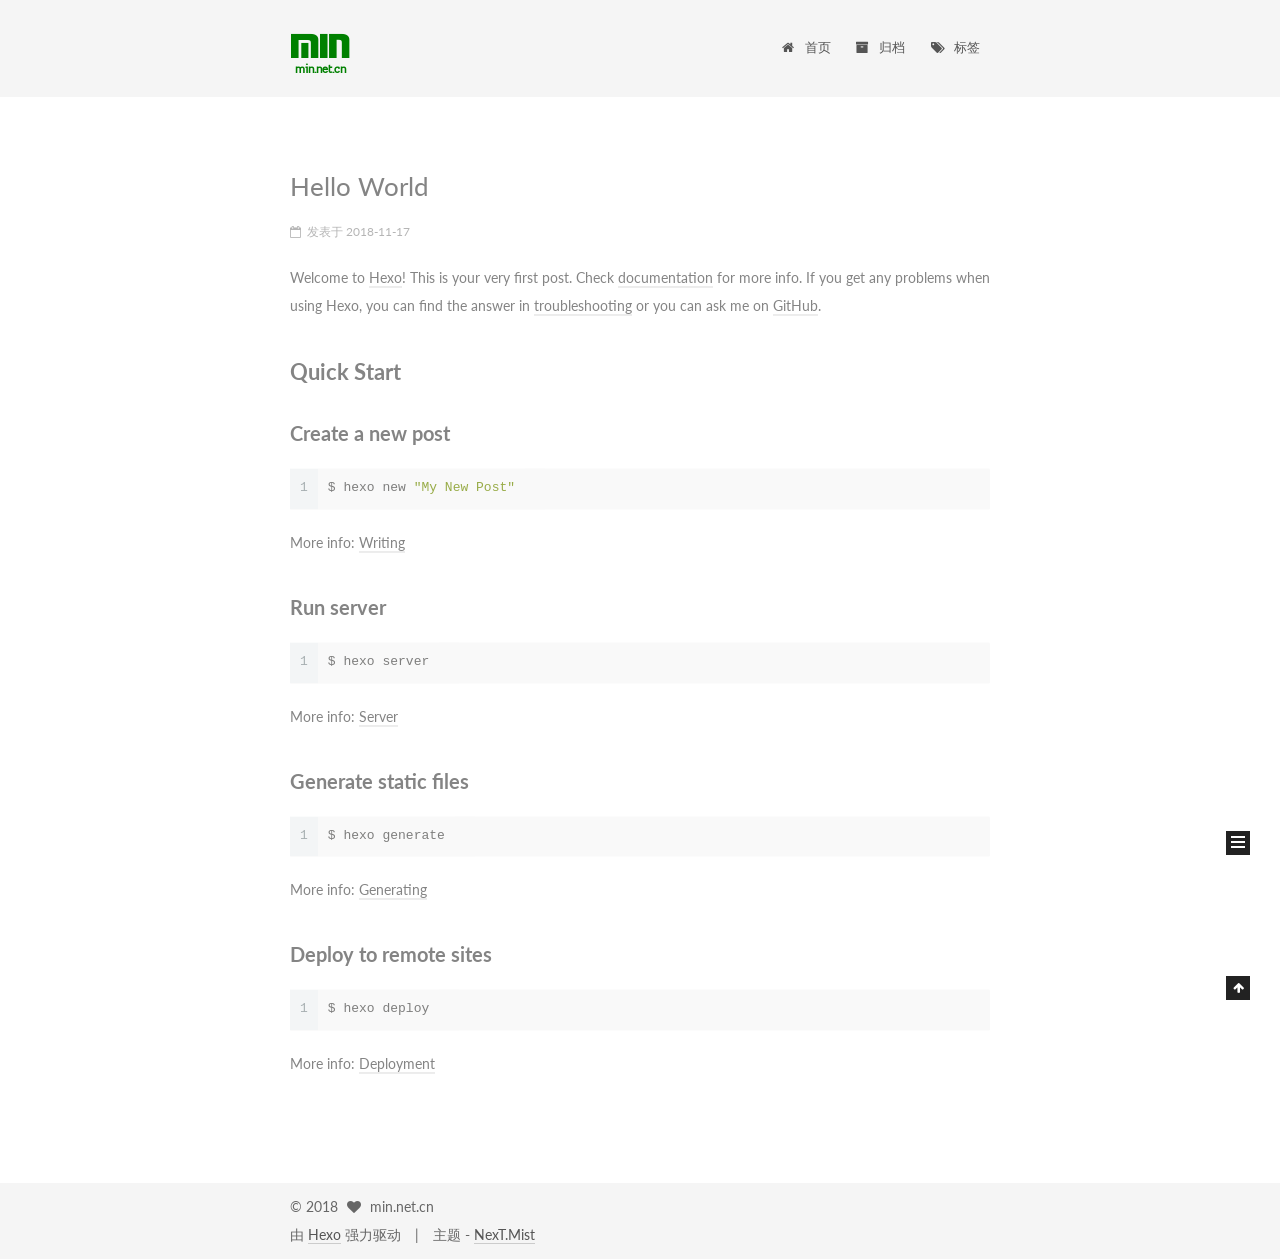
==== commit cd69a3fe: "Site updated: 2018-11-21 21:30:49" ====
--- a/index.html
+++ b/index.html
@@ -97,13 +97,13 @@
 <meta name="description" content="专注web前端开发">
 <meta name="keywords" content="前端开发,javascript开发,html开发,css开发,vue开发,react开发,es6开发">
 <meta property="og:type" content="website">
-<meta property="og:title" content="min">
+<meta property="og:title" content="MIN">
 <meta property="og:url" content="http://min.net.cn/index.html">
-<meta property="og:site_name" content="min">
+<meta property="og:site_name" content="MIN">
 <meta property="og:description" content="专注web前端开发">
 <meta property="og:locale" content="zh-Hans">
 <meta name="twitter:card" content="summary">
-<meta name="twitter:title" content="min">
+<meta name="twitter:title" content="MIN">
 <meta name="twitter:description" content="专注web前端开发">
 
 
@@ -139,7 +139,7 @@
 
 
 
-  <title>min - min.net.cn</title>
+  <title>MIN - 记录和分享技术生涯后半程的点滴</title>
   
 
 
@@ -179,7 +179,7 @@
         <!--<span class="logo-line-before"><i></i></span>
         <span class="logo-line-left"><i>&nbsp;</i></span>-->
         <span class="site-title">
-        min
+        MIN
         <span class="logo-domain">min.net.cn</span>
         </span>
         <!--<span class="logo-line-right"><i>&nbsp;</i></span>
@@ -187,7 +187,7 @@
       </a>
     </div>
       
-        <h1 class="site-subtitle" itemprop="description">min.net.cn</h1>
+        <h1 class="site-subtitle" itemprop="description">记录和分享技术生涯后半程的点滴</h1>
       
   </div>
 
@@ -278,7 +278,7 @@
     </span>
 
     <span hidden itemprop="publisher" itemscope="" itemtype="http://schema.org/Organization">
-      <meta itemprop="name" content="min">
+      <meta itemprop="name" content="MIN">
     </span>
 
     
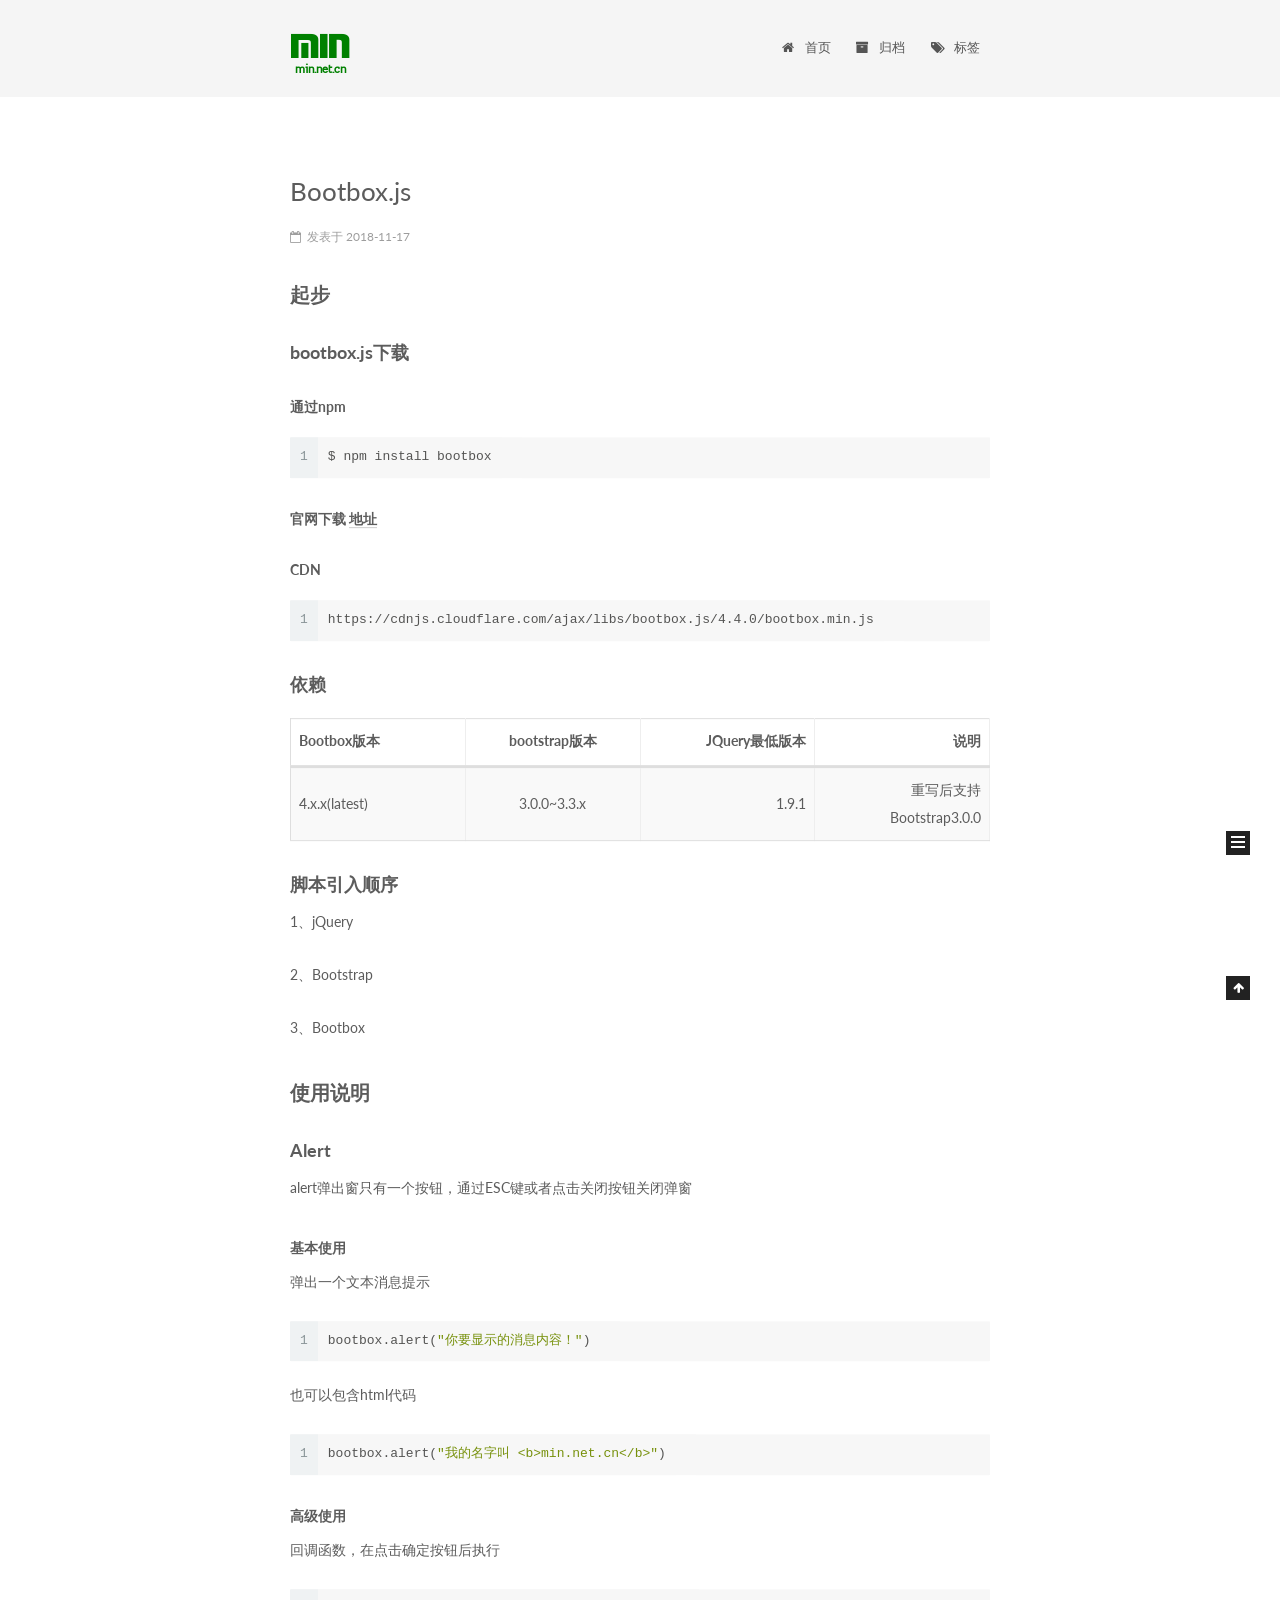
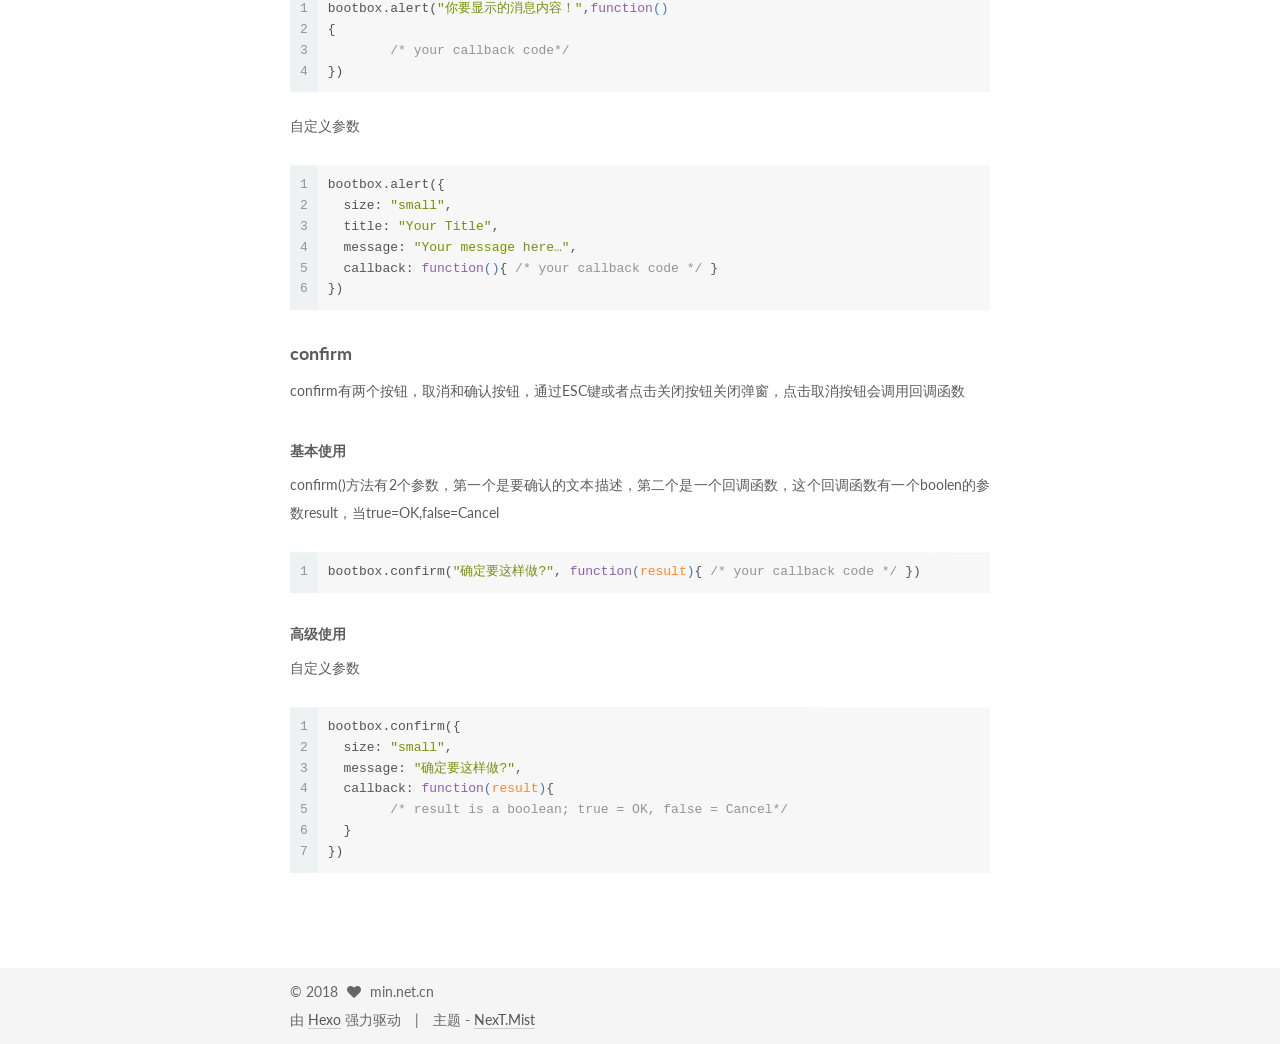
==== commit a2d5a3f6: "Site updated: 2018-11-26 20:38:48" ====
--- a/index.html
+++ b/index.html
@@ -288,7 +288,7 @@
         
           <h2 class="post-title" itemprop="name headline">
                 
-                <a class="post-title-link" href="/2018/11/17/hello-world/" itemprop="url">Hello World</a></h2>
+                <a class="post-title-link" href="/2018/11/17/hello-world/" itemprop="url">Bootbox.js</a></h2>
         
 
         <div class="post-meta">
@@ -340,15 +340,43 @@
       
         
           
-            <p>Welcome to <a href="https://hexo.io/" target="_blank" rel="noopener">Hexo</a>! This is your very first post. Check <a href="https://hexo.io/docs/" target="_blank" rel="noopener">documentation</a> for more info. If you get any problems when using Hexo, you can find the answer in <a href="https://hexo.io/docs/troubleshooting.html" target="_blank" rel="noopener">troubleshooting</a> or you can ask me on <a href="https://github.com/hexojs/hexo/issues" target="_blank" rel="noopener">GitHub</a>.</p>
-<h2 id="Quick-Start"><a href="#Quick-Start" class="headerlink" title="Quick Start"></a>Quick Start</h2><h3 id="Create-a-new-post"><a href="#Create-a-new-post" class="headerlink" title="Create a new post"></a>Create a new post</h3><figure class="highlight bash"><table><tr><td class="gutter"><pre><span class="line">1</span><br></pre></td><td class="code"><pre><span class="line">$ hexo new <span class="string">"My New Post"</span></span><br></pre></td></tr></table></figure>
-<p>More info: <a href="https://hexo.io/docs/writing.html" target="_blank" rel="noopener">Writing</a></p>
-<h3 id="Run-server"><a href="#Run-server" class="headerlink" title="Run server"></a>Run server</h3><figure class="highlight bash"><table><tr><td class="gutter"><pre><span class="line">1</span><br></pre></td><td class="code"><pre><span class="line">$ hexo server</span><br></pre></td></tr></table></figure>
-<p>More info: <a href="https://hexo.io/docs/server.html" target="_blank" rel="noopener">Server</a></p>
-<h3 id="Generate-static-files"><a href="#Generate-static-files" class="headerlink" title="Generate static files"></a>Generate static files</h3><figure class="highlight bash"><table><tr><td class="gutter"><pre><span class="line">1</span><br></pre></td><td class="code"><pre><span class="line">$ hexo generate</span><br></pre></td></tr></table></figure>
-<p>More info: <a href="https://hexo.io/docs/generating.html" target="_blank" rel="noopener">Generating</a></p>
-<h3 id="Deploy-to-remote-sites"><a href="#Deploy-to-remote-sites" class="headerlink" title="Deploy to remote sites"></a>Deploy to remote sites</h3><figure class="highlight bash"><table><tr><td class="gutter"><pre><span class="line">1</span><br></pre></td><td class="code"><pre><span class="line">$ hexo deploy</span><br></pre></td></tr></table></figure>
-<p>More info: <a href="https://hexo.io/docs/deployment.html" target="_blank" rel="noopener">Deployment</a></p>
+            <h3 id="起步"><a href="#起步" class="headerlink" title="起步"></a>起步</h3><h4 id="bootbox-js下载"><a href="#bootbox-js下载" class="headerlink" title="bootbox.js下载"></a>bootbox.js下载</h4><h6 id="通过npm"><a href="#通过npm" class="headerlink" title="通过npm"></a>通过npm</h6><figure class="highlight bash"><table><tr><td class="gutter"><pre><span class="line">1</span><br></pre></td><td class="code"><pre><span class="line">$ npm install bootbox</span><br></pre></td></tr></table></figure>
+<h6 id="官网下载-地址"><a href="#官网下载-地址" class="headerlink" title="官网下载  地址"></a>官网下载  <a href="http://bootboxjs.com/getting-started.html" target="_blank" rel="noopener">地址</a></h6><h6 id="CDN"><a href="#CDN" class="headerlink" title="CDN"></a>CDN</h6><figure class="highlight plain"><table><tr><td class="gutter"><pre><span class="line">1</span><br></pre></td><td class="code"><pre><span class="line">https://cdnjs.cloudflare.com/ajax/libs/bootbox.js/4.4.0/bootbox.min.js</span><br></pre></td></tr></table></figure>
+<h4 id="依赖"><a href="#依赖" class="headerlink" title="依赖"></a>依赖</h4><table>
+<thead>
+<tr>
+<th>Bootbox版本</th>
+<th style="text-align:center">bootstrap版本</th>
+<th style="text-align:right">JQuery最低版本</th>
+<th style="text-align:right">说明</th>
+</tr>
+</thead>
+<tbody>
+<tr>
+<td>4.x.x(latest)</td>
+<td style="text-align:center">3.0.0~3.3.x</td>
+<td style="text-align:right">1.9.1</td>
+<td style="text-align:right">重写后支持Bootstrap3.0.0</td>
+</tr>
+</tbody>
+</table>
+<h4 id="脚本引入顺序"><a href="#脚本引入顺序" class="headerlink" title="脚本引入顺序"></a>脚本引入顺序</h4><p>1、jQuery </p>
+<p>2、Bootstrap</p>
+<p>3、Bootbox</p>
+<h3 id="使用说明"><a href="#使用说明" class="headerlink" title="使用说明"></a>使用说明</h3><h4 id="Alert"><a href="#Alert" class="headerlink" title="Alert"></a>Alert</h4><p>alert弹出窗只有一个按钮，通过ESC键或者点击关闭按钮关闭弹窗</p>
+<h6 id="基本使用"><a href="#基本使用" class="headerlink" title="基本使用"></a>基本使用</h6><p>弹出一个文本消息提示</p>
+<figure class="highlight javascript"><table><tr><td class="gutter"><pre><span class="line">1</span><br></pre></td><td class="code"><pre><span class="line">bootbox.alert(<span class="string">"你要显示的消息内容！"</span>)</span><br></pre></td></tr></table></figure>
+<p>也可以包含html代码</p>
+<figure class="highlight javascript"><table><tr><td class="gutter"><pre><span class="line">1</span><br></pre></td><td class="code"><pre><span class="line">bootbox.alert(<span class="string">"我的名字叫 &lt;b&gt;min.net.cn&lt;/b&gt;"</span>)</span><br></pre></td></tr></table></figure>
+<h6 id="高级使用"><a href="#高级使用" class="headerlink" title="高级使用"></a>高级使用</h6><p>回调函数，在点击确定按钮后执行</p>
+<figure class="highlight javascript"><table><tr><td class="gutter"><pre><span class="line">1</span><br><span class="line">2</span><br><span class="line">3</span><br><span class="line">4</span><br></pre></td><td class="code"><pre><span class="line">bootbox.alert(<span class="string">"你要显示的消息内容！"</span>,<span class="function"><span class="keyword">function</span>(<span class="params"></span>)</span></span><br><span class="line"><span class="function"></span>&#123;</span><br><span class="line">	<span class="comment">/* your callback code*/</span></span><br><span class="line">&#125;)</span><br></pre></td></tr></table></figure>
+<p>自定义参数</p>
+<figure class="highlight javascript"><table><tr><td class="gutter"><pre><span class="line">1</span><br><span class="line">2</span><br><span class="line">3</span><br><span class="line">4</span><br><span class="line">5</span><br><span class="line">6</span><br></pre></td><td class="code"><pre><span class="line">bootbox.alert(&#123; </span><br><span class="line">  size: <span class="string">"small"</span>,</span><br><span class="line">  title: <span class="string">"Your Title"</span>,</span><br><span class="line">  message: <span class="string">"Your message here…"</span>, </span><br><span class="line">  callback: <span class="function"><span class="keyword">function</span>(<span class="params"></span>)</span>&#123; <span class="comment">/* your callback code */</span> &#125;</span><br><span class="line">&#125;)</span><br></pre></td></tr></table></figure>
+<h4 id="confirm"><a href="#confirm" class="headerlink" title="confirm"></a>confirm</h4><p>confirm有两个按钮，取消和确认按钮，通过ESC键或者点击关闭按钮关闭弹窗，点击取消按钮会调用回调函数</p>
+<h6 id="基本使用-1"><a href="#基本使用-1" class="headerlink" title="基本使用"></a>基本使用</h6><p>confirm()方法有2个参数，第一个是要确认的文本描述，第二个是一个回调函数，这个回调函数有一个boolen的参数result，当true=OK,false=Cancel</p>
+<figure class="highlight javascript"><table><tr><td class="gutter"><pre><span class="line">1</span><br></pre></td><td class="code"><pre><span class="line">bootbox.confirm(<span class="string">"确定要这样做?"</span>, <span class="function"><span class="keyword">function</span>(<span class="params">result</span>)</span>&#123; <span class="comment">/* your callback code */</span> &#125;)</span><br></pre></td></tr></table></figure>
+<h6 id="高级使用-1"><a href="#高级使用-1" class="headerlink" title="高级使用"></a>高级使用</h6><p>自定义参数</p>
+<figure class="highlight javascript"><table><tr><td class="gutter"><pre><span class="line">1</span><br><span class="line">2</span><br><span class="line">3</span><br><span class="line">4</span><br><span class="line">5</span><br><span class="line">6</span><br><span class="line">7</span><br></pre></td><td class="code"><pre><span class="line">bootbox.confirm(&#123; </span><br><span class="line">  size: <span class="string">"small"</span>,</span><br><span class="line">  message: <span class="string">"确定要这样做?"</span>, </span><br><span class="line">  callback: <span class="function"><span class="keyword">function</span>(<span class="params">result</span>)</span>&#123;</span><br><span class="line">  	<span class="comment">/* result is a boolean; true = OK, false = Cancel*/</span> </span><br><span class="line">  &#125;</span><br><span class="line">&#125;)</span><br></pre></td></tr></table></figure>
 
           
         
--- a/css/main.css
+++ b/css/main.css
@@ -1807,7 +1807,7 @@
   width: 4px;
   height: 4px;
   border-radius: 50%;
-  background: #20ad8a;
+  background: #9ec4ff;
 }
 .links-of-blogroll {
   font-size: 13px;
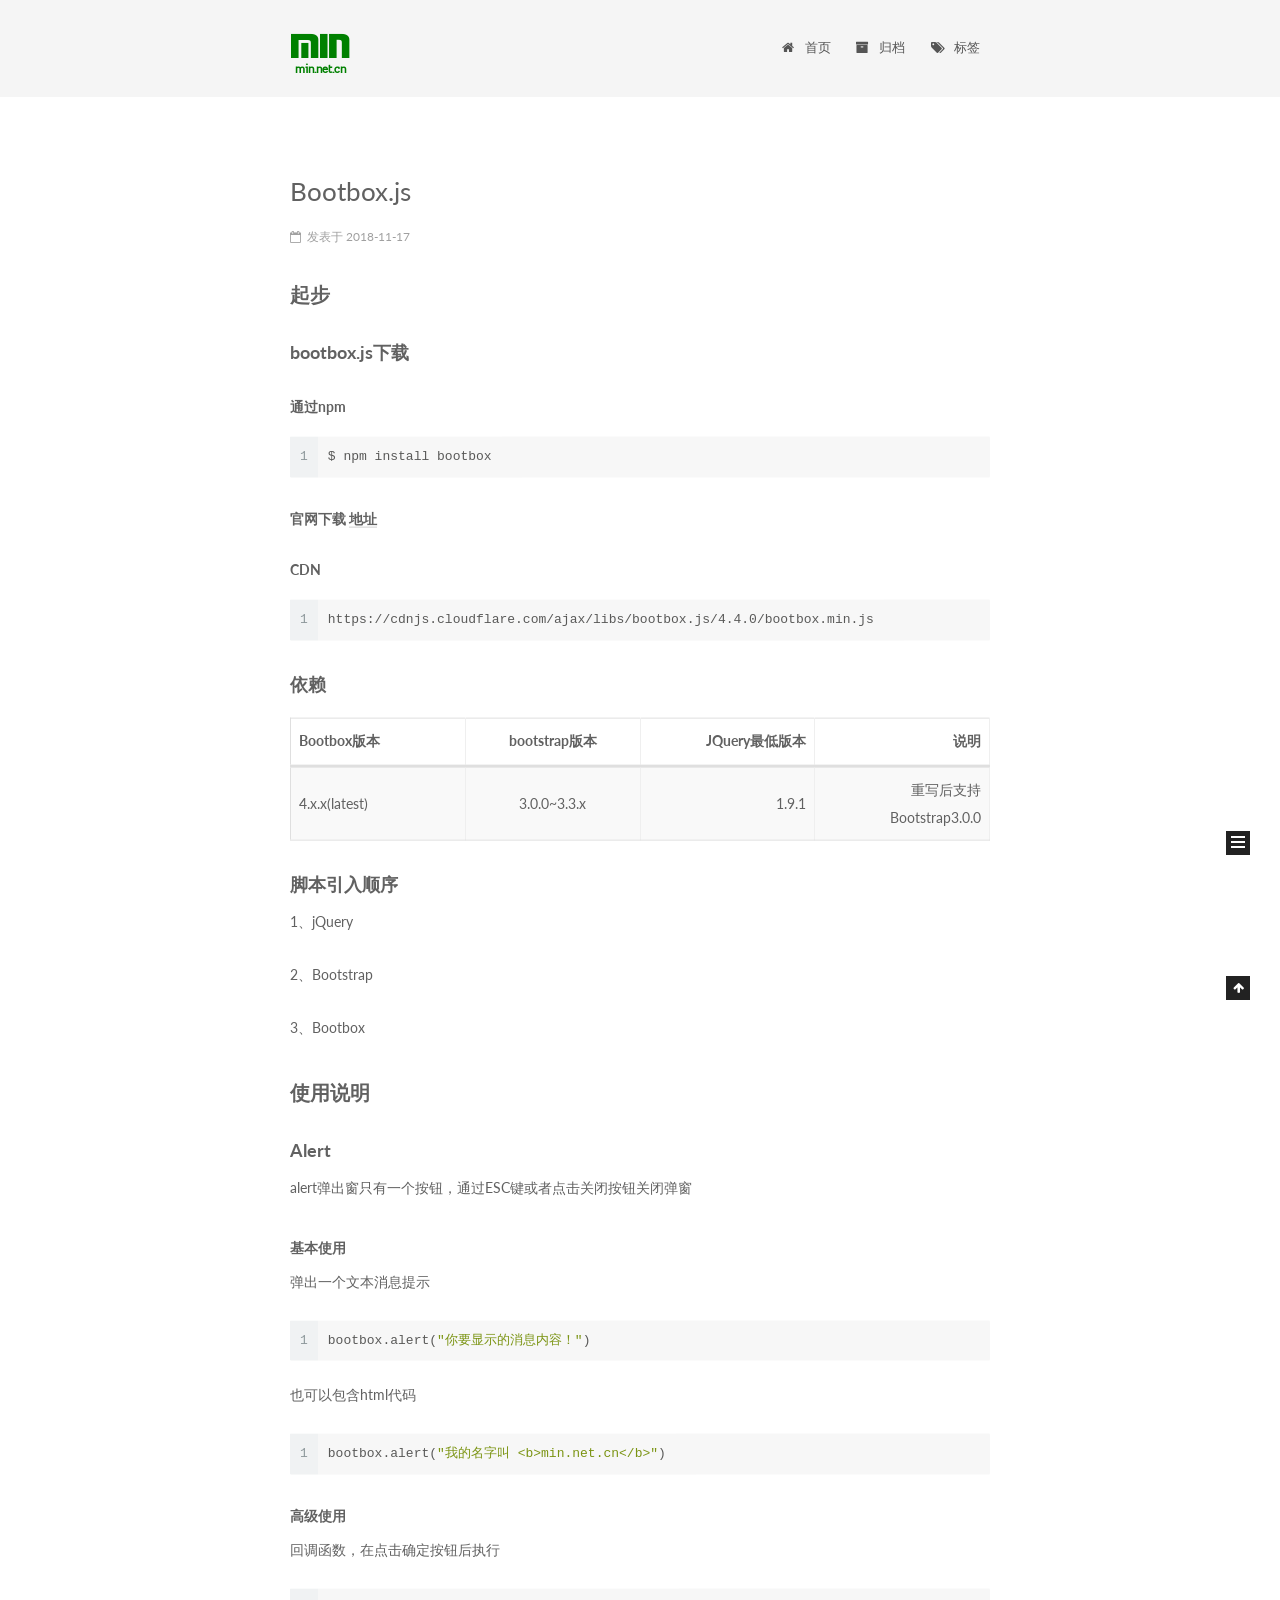
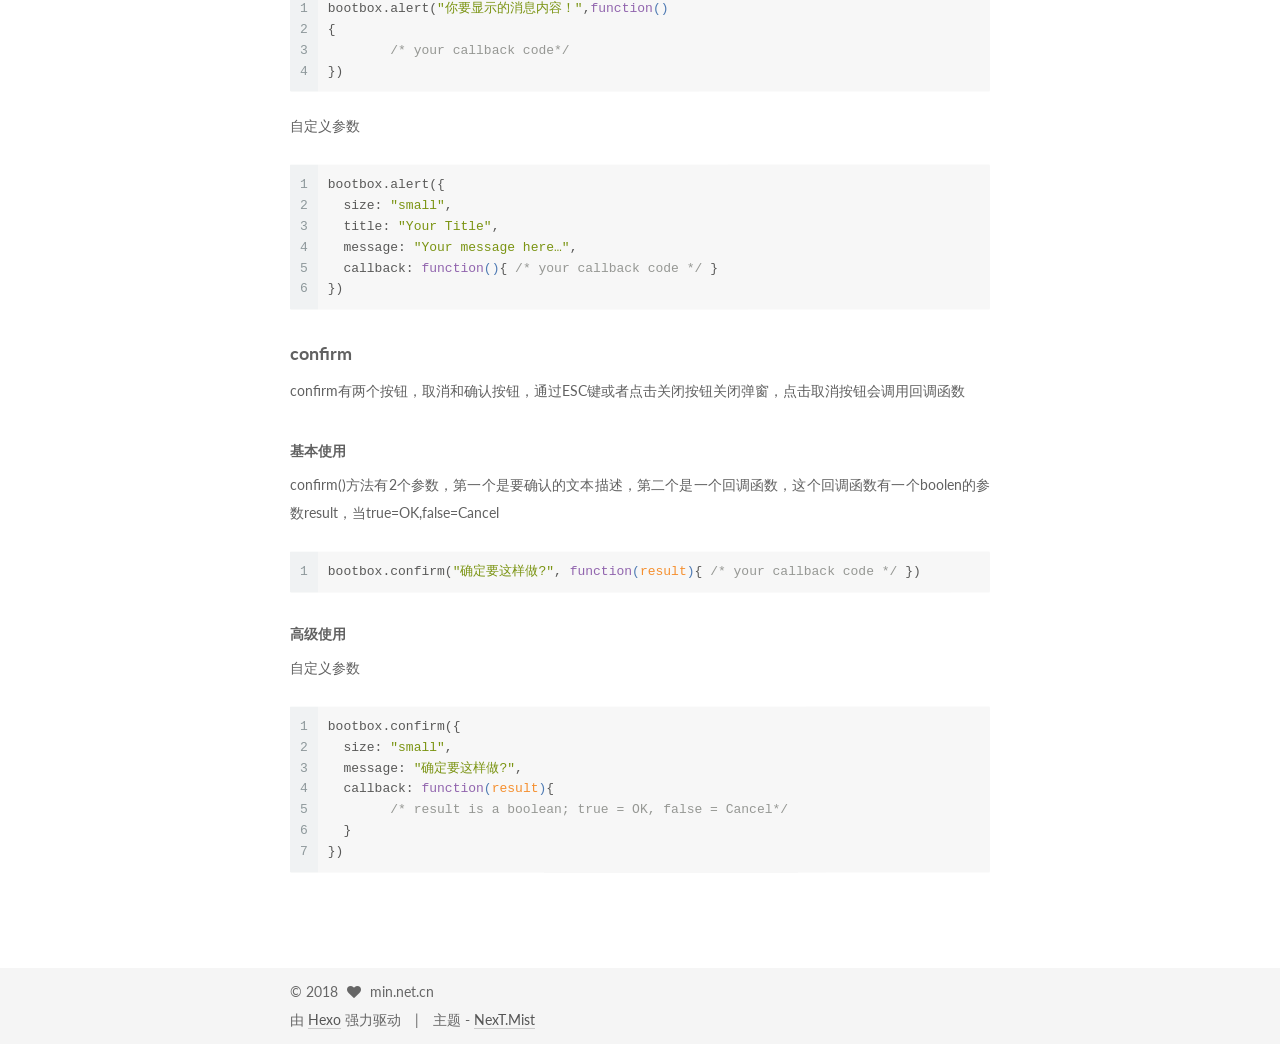
==== commit 0a46c68b: "Site updated: 2018-11-26 20:45:59" ====
--- a/index.html
+++ b/index.html
@@ -269,7 +269,7 @@
   
   
   <div class="post-block">
-    <link itemprop="mainEntityOfPage" href="http://min.net.cn/2018/11/17/hello-world/">
+    <link itemprop="mainEntityOfPage" href="http://min.net.cn/2018/11/17/bootboxjs/">
 
     <span hidden itemprop="author" itemscope="" itemtype="http://schema.org/Person">
       <meta itemprop="name" content="min.net.cn">
@@ -288,7 +288,7 @@
         
           <h2 class="post-title" itemprop="name headline">
                 
-                <a class="post-title-link" href="/2018/11/17/hello-world/" itemprop="url">Bootbox.js</a></h2>
+                <a class="post-title-link" href="/2018/11/17/bootboxjs/" itemprop="url">Bootbox.js</a></h2>
         
 
         <div class="post-meta">
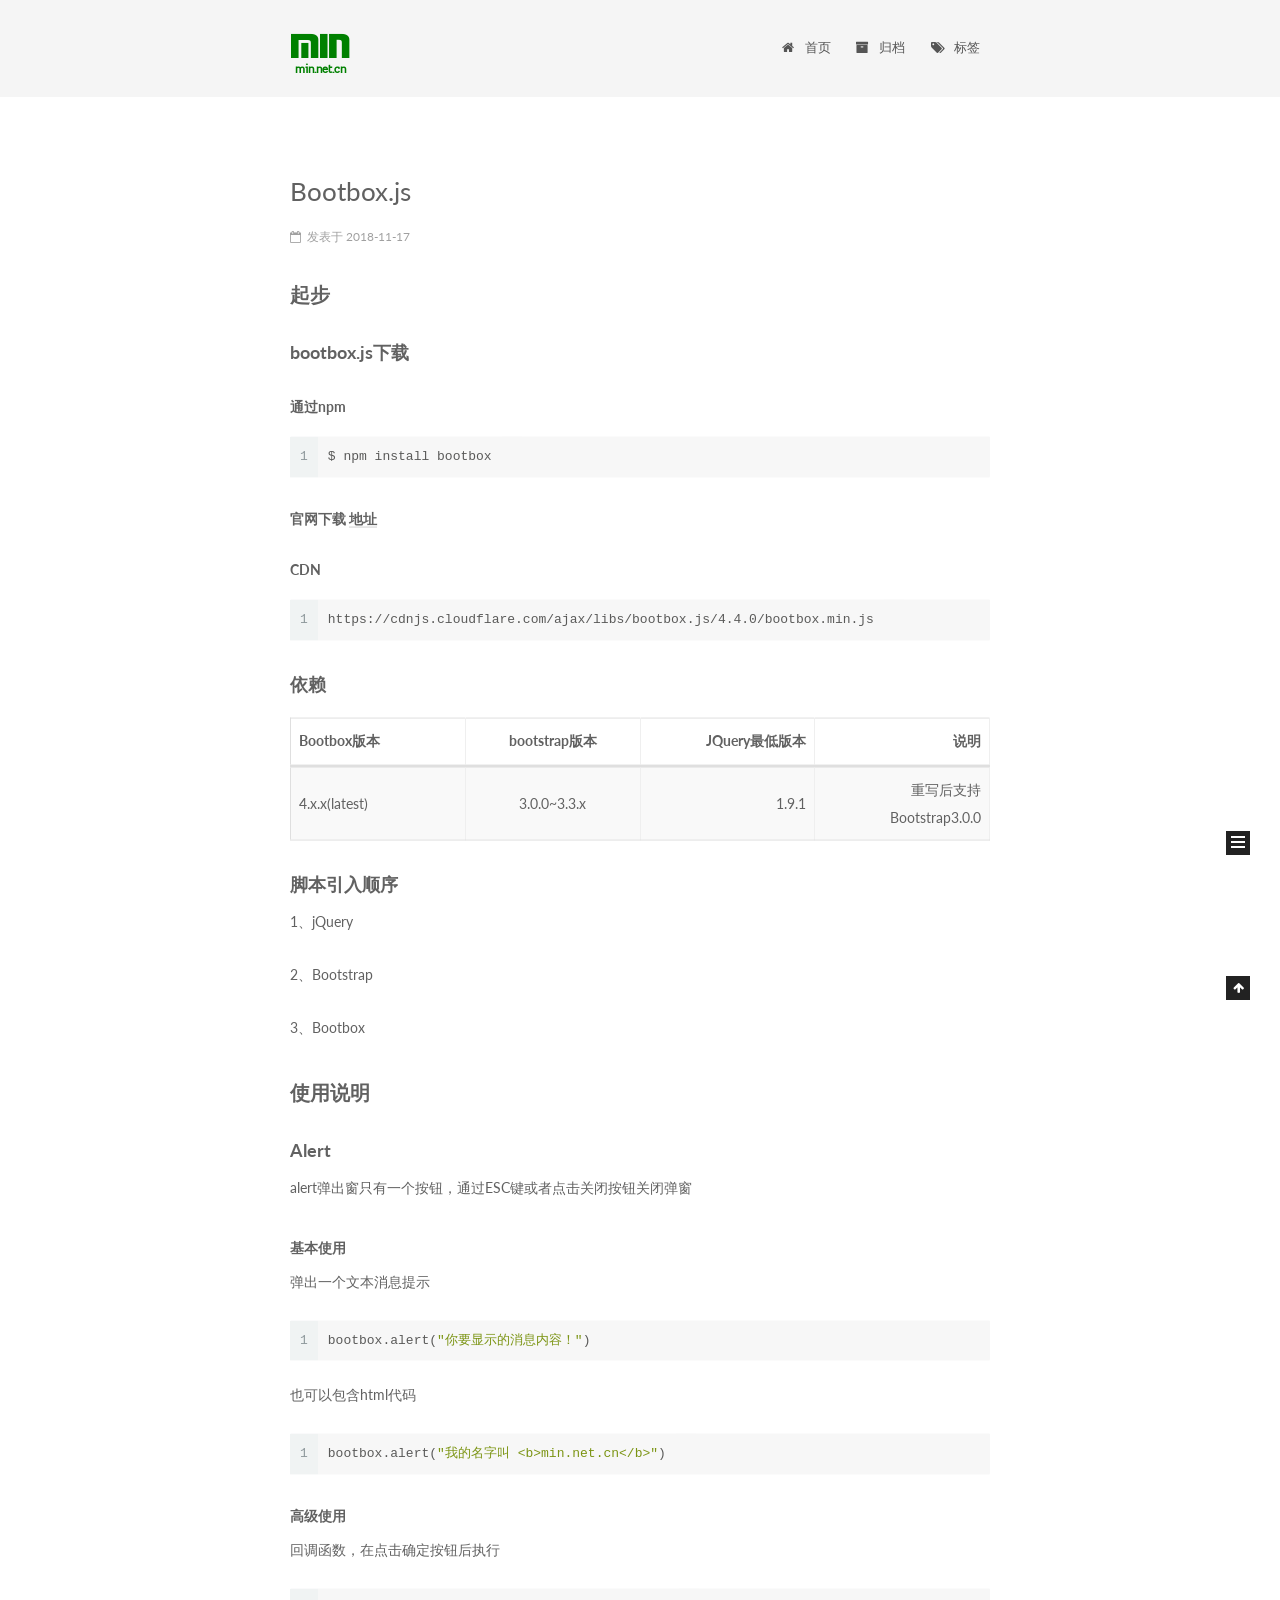
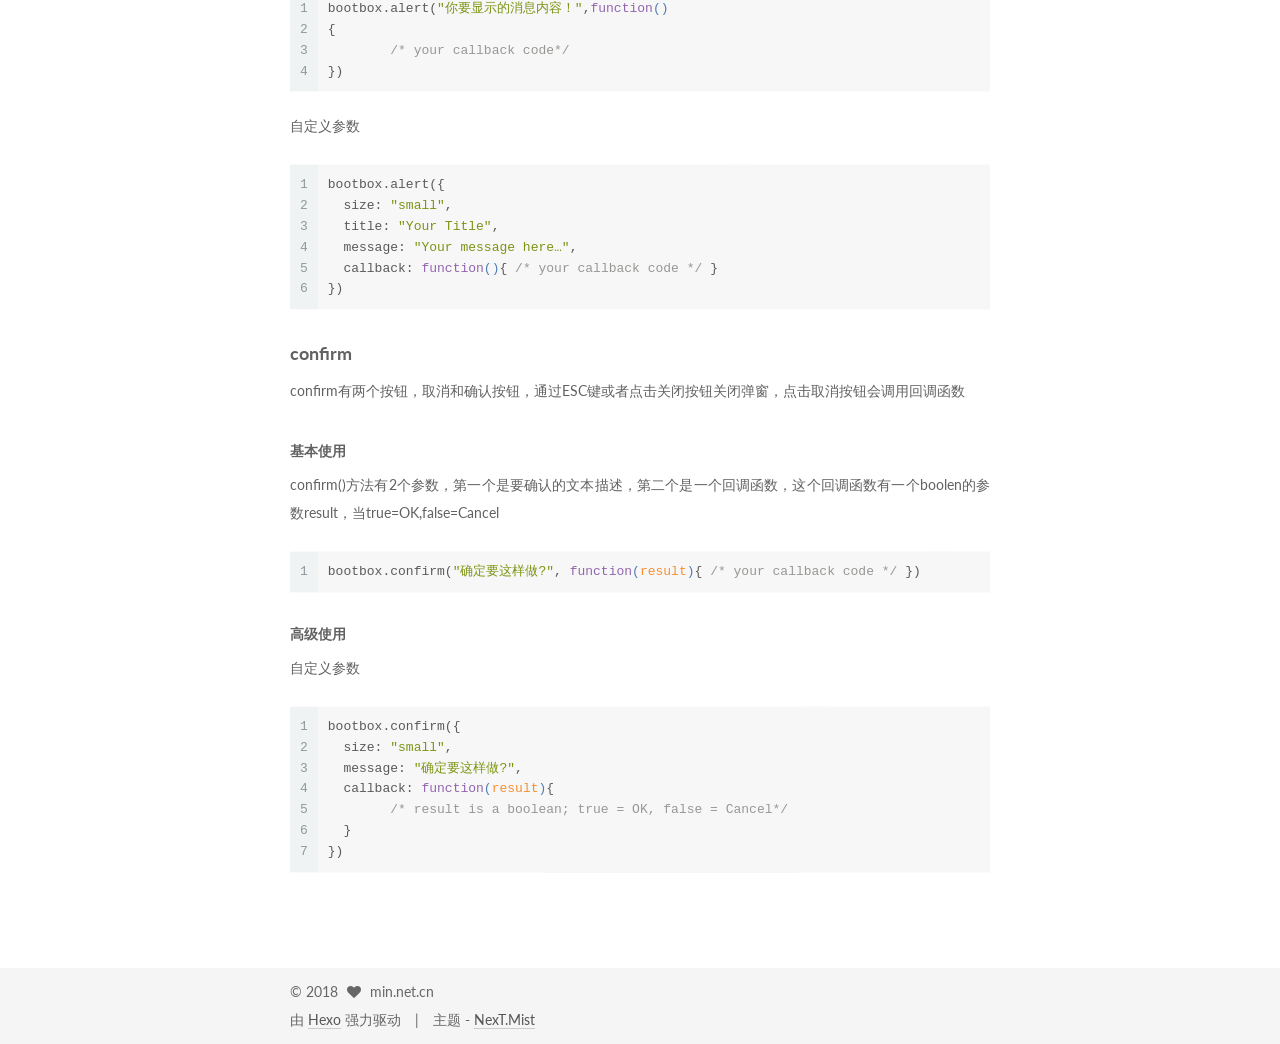
==== commit c7921534: "Update index.html" ====
--- a/index.html
+++ b/index.html
@@ -534,7 +534,7 @@
         
       </div>
     
-
+      <div style="display: none;"><script type="text/javascript" src="https://s23.cnzz.com/z_stat.php?id=1276295981&web_id=1276295981"></script></div>
   </div>
 
   
--- a/css/main.css
+++ b/css/main.css
@@ -1807,7 +1807,7 @@
   width: 4px;
   height: 4px;
   border-radius: 50%;
-  background: #9ec4ff;
+  background: #13ffff;
 }
 .links-of-blogroll {
   font-size: 13px;
